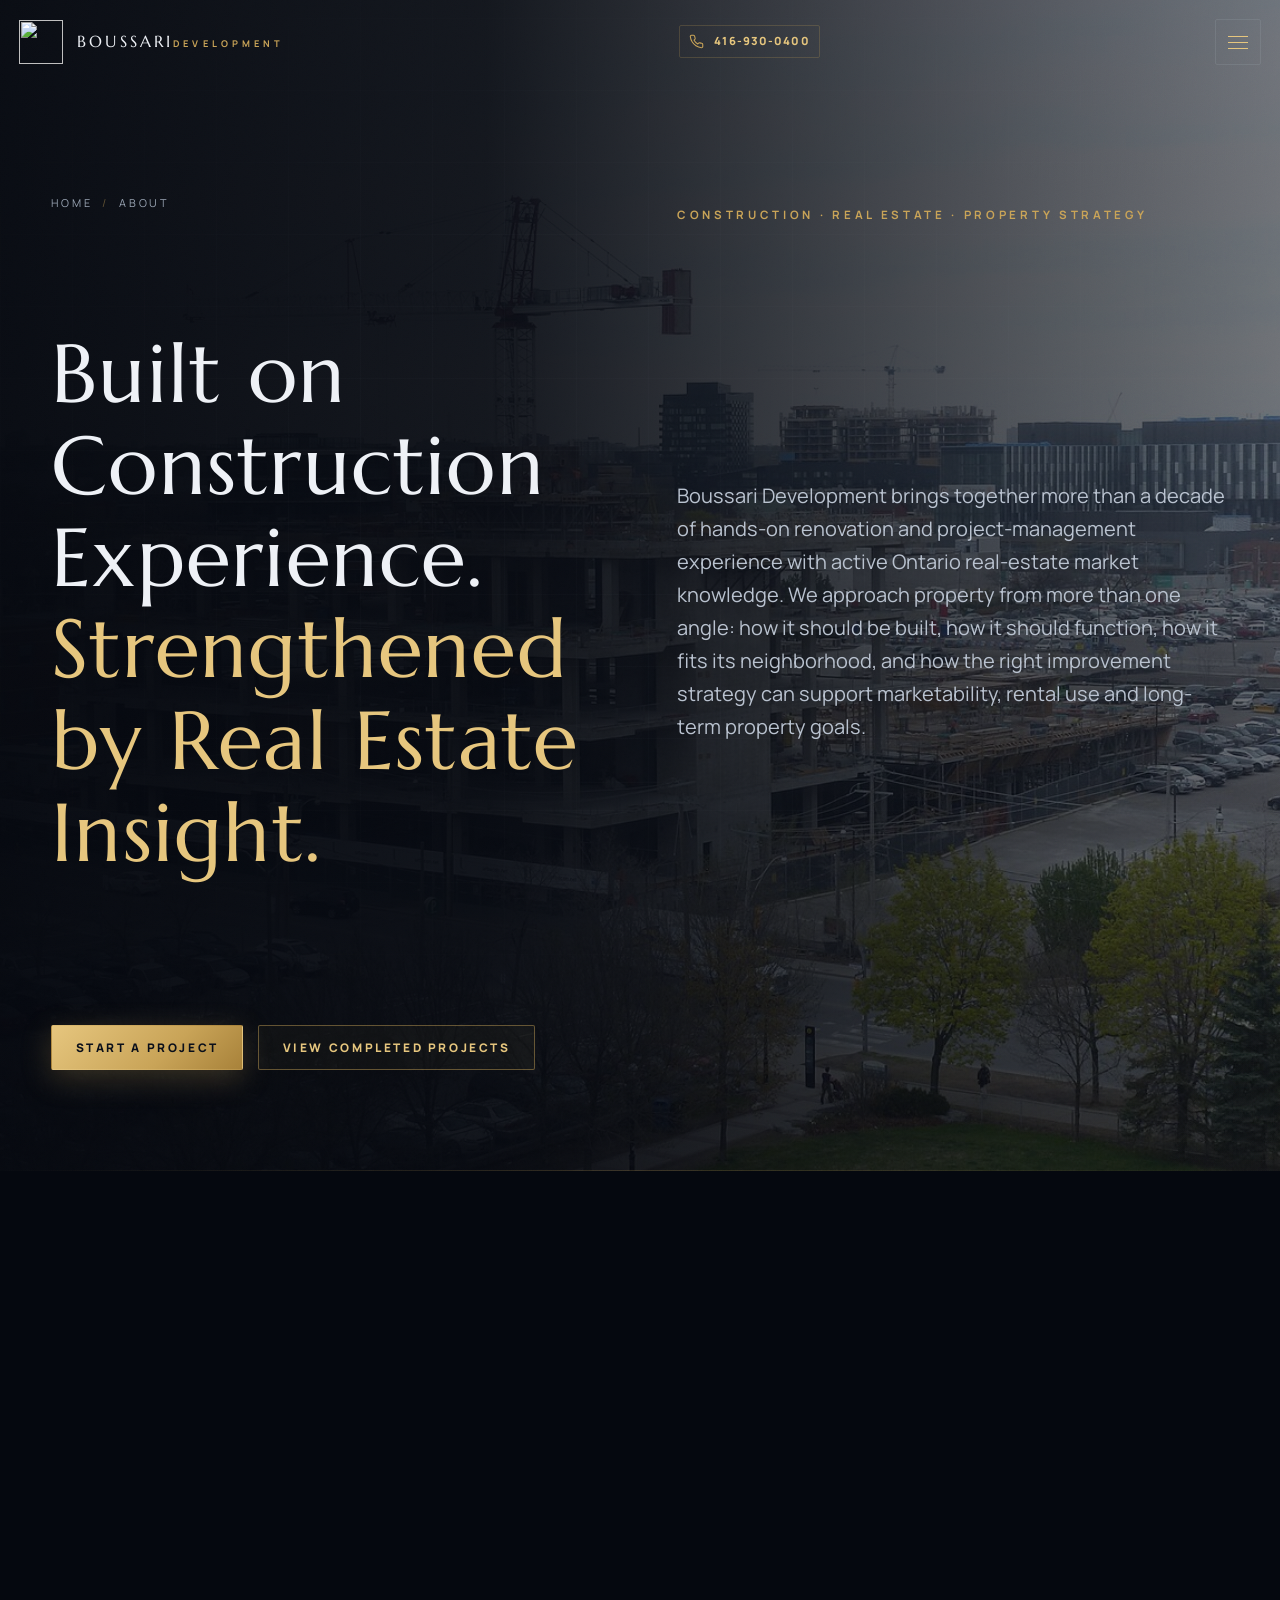
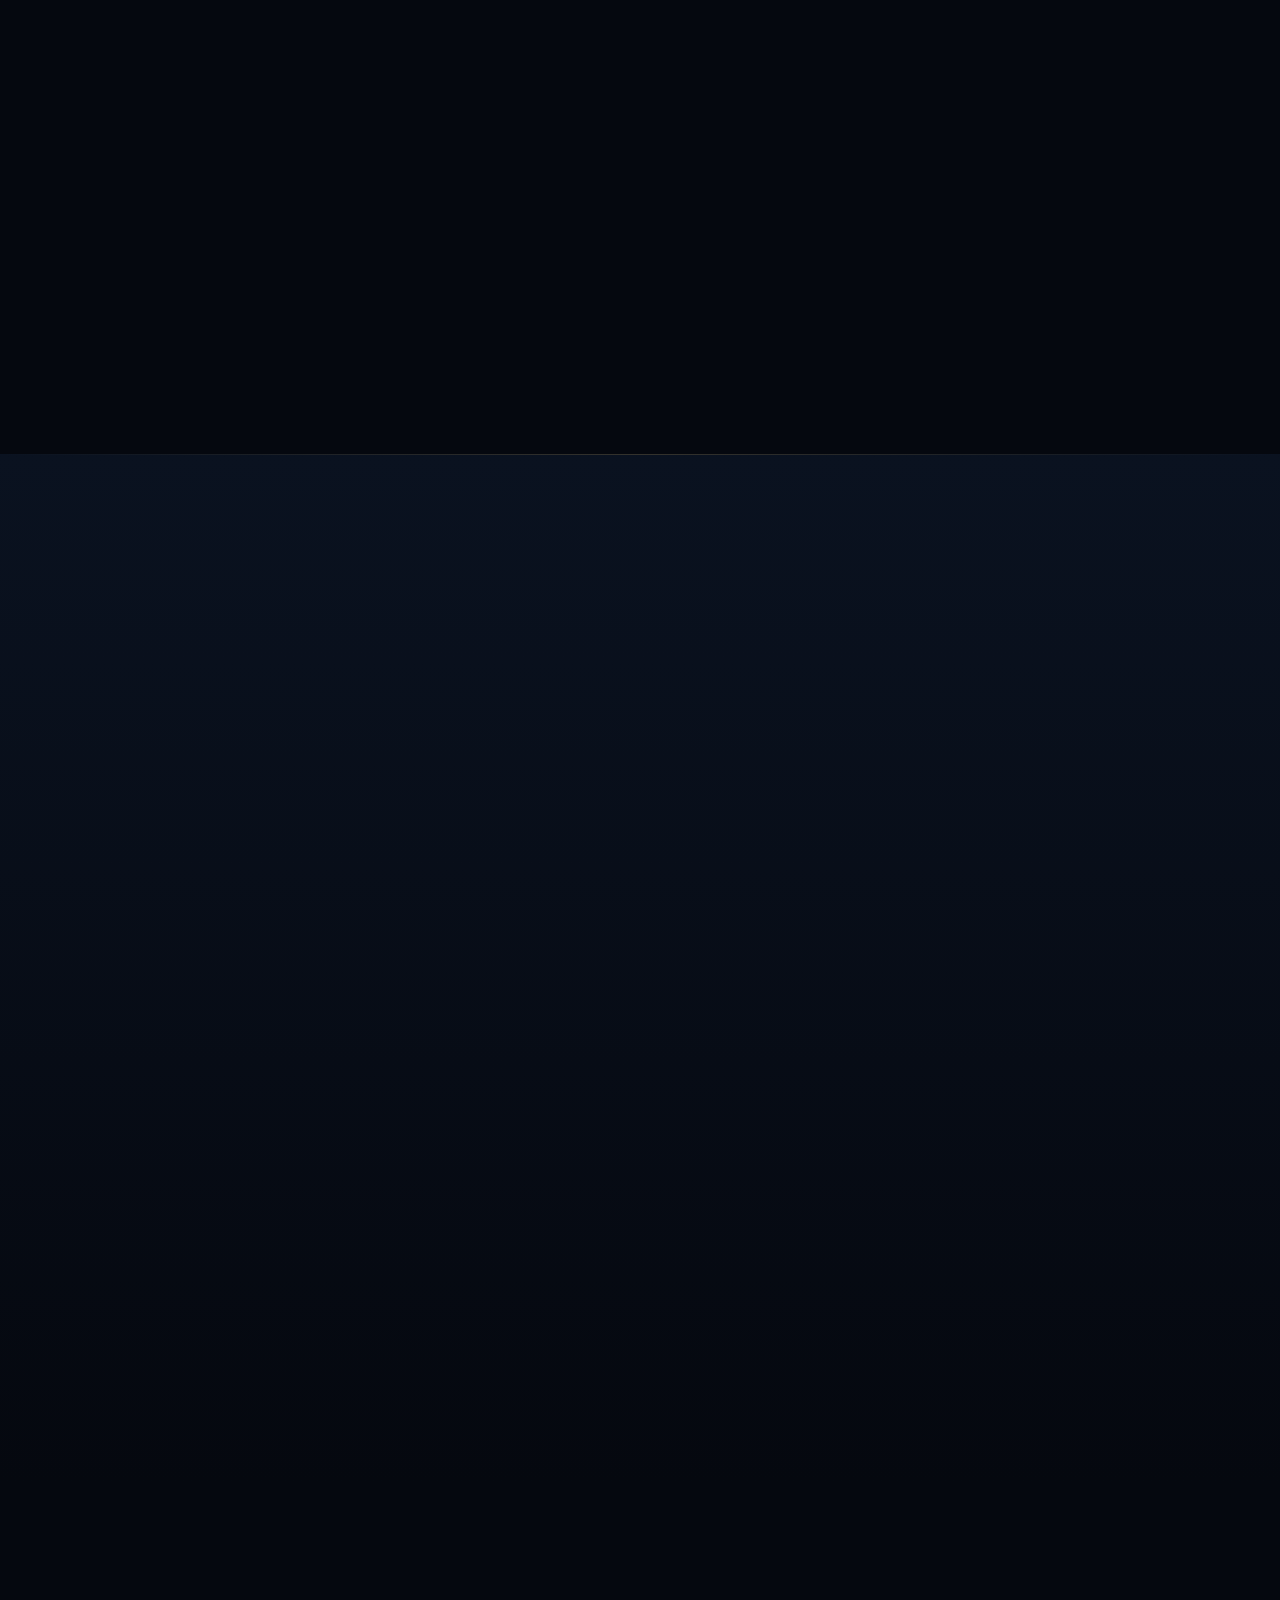
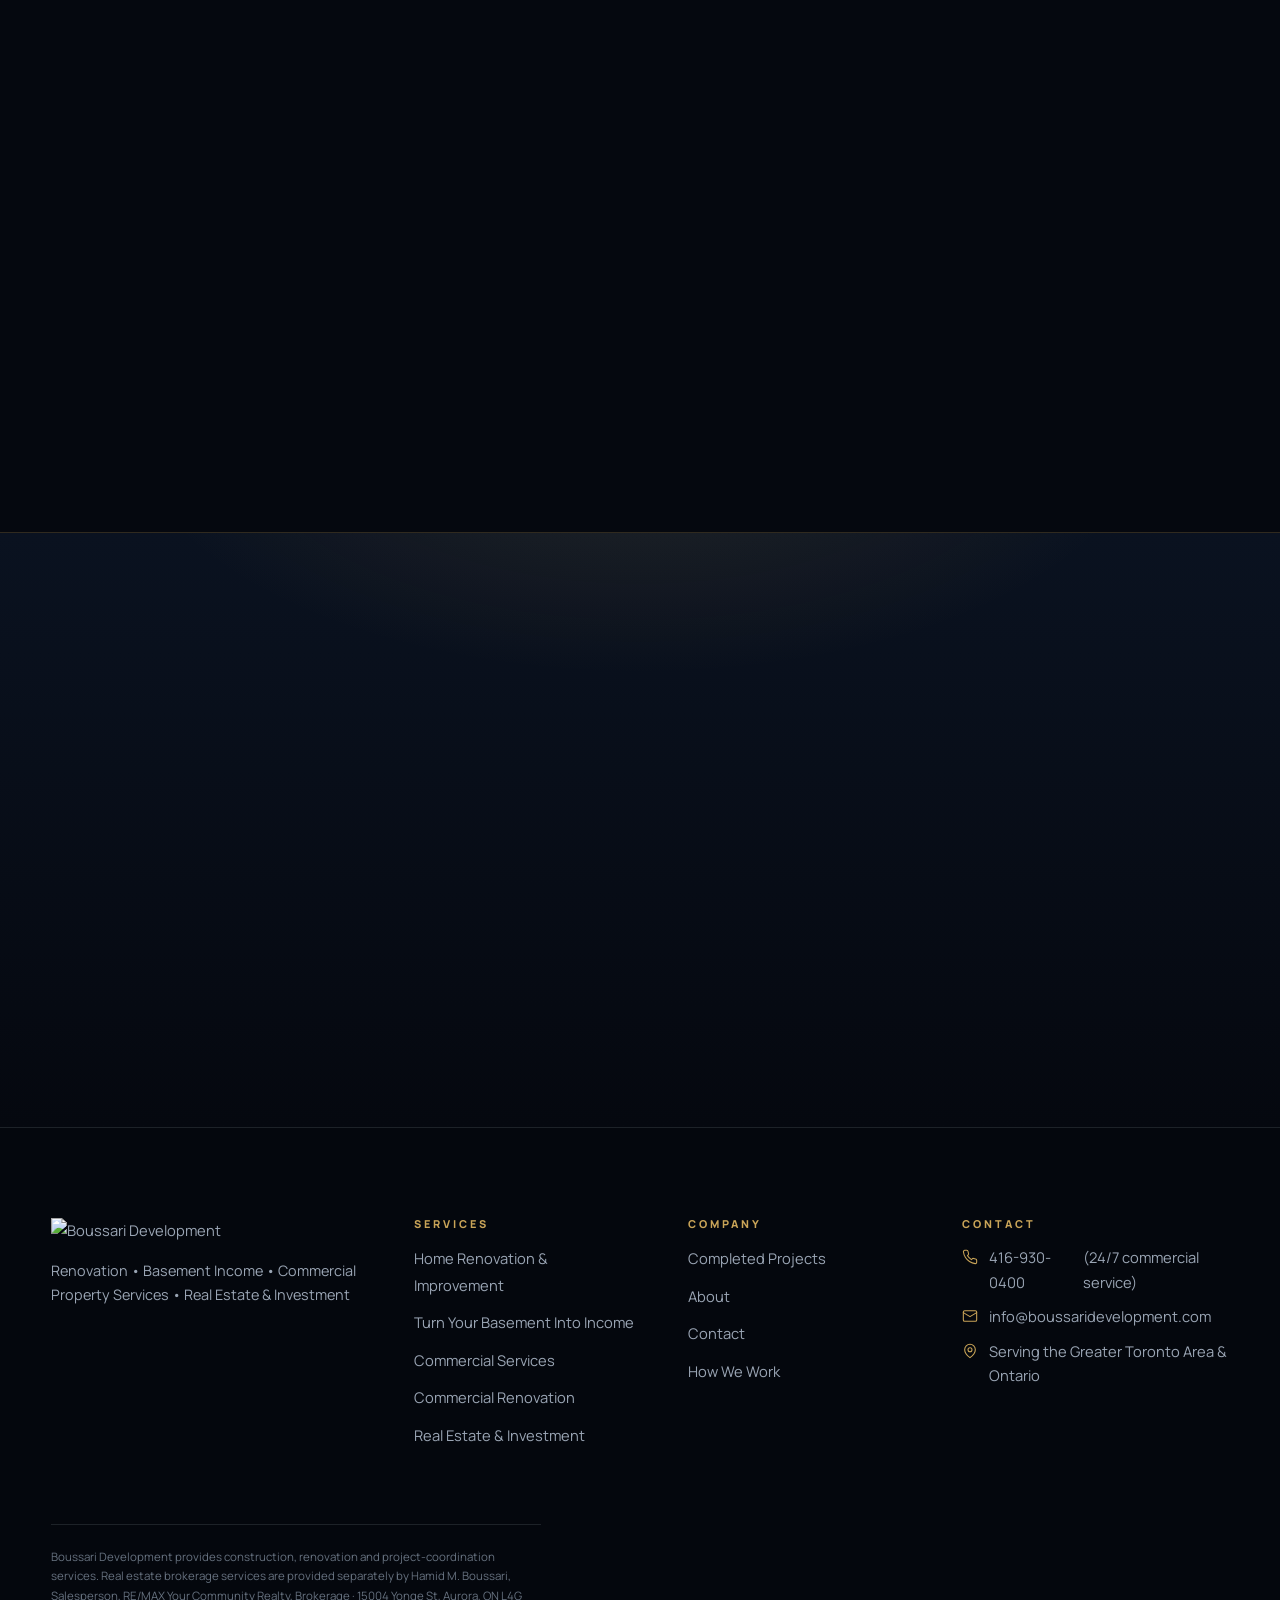
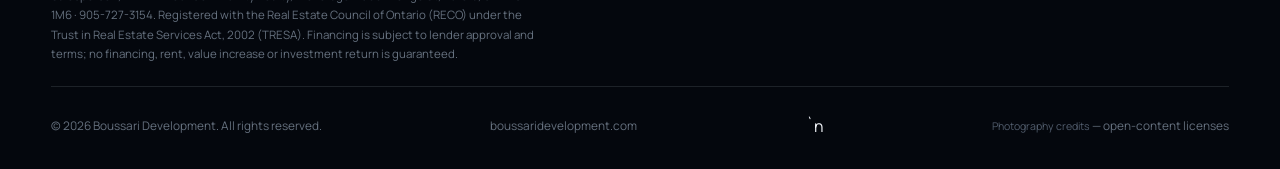
==== about.html @ f3ab4dbb "Site-wide photography: real CC-licensed photos on every page (hero backgrounds, service imagery, pro" ====
<!DOCTYPE html>
<html lang="en">
<head>
<meta charset="UTF-8">
<meta name="viewport" content="width=device-width, initial-scale=1.0">
<title>About Boussari Development | Construction Experience + Real Estate Insight</title>
<meta name="description" content="Boussari Development combines 10+ years of hands-on renovation and project-management experience with active Ontario real-estate market knowledge — renovation, basement income, commercial services and property strategy.">
<meta name="theme-color" content="#05080f">
<link rel="icon" type="image/png" href="assets/img/favicon.png">
<link rel="preconnect" href="https://fonts.googleapis.com">
<link rel="preconnect" href="https://fonts.gstatic.com" crossorigin>
<link href="https://fonts.googleapis.com/css2?family=Marcellus&family=Manrope:wght@400;600;700;800&display=swap" rel="stylesheet">
<link rel="stylesheet" href="assets/css/style.css?v=11">
<noscript><style>.reveal{opacity:1;transform:none}.hero h1 .ln > span{transform:none}.hero-sub,.hero-cta,.hero-note,.scroll-cue{opacity:1}</style></noscript>
</head>
<body>

<a class="skip-link" href="#main">Skip to content</a>

<header class="site-header">
  <div class="head-in">
    <a class="logo" href="index.html" aria-label="Boussari Development — home">
      <img class="logo-mark" src="assets/img/boussari-mark.webp" alt="">
      <span class="logo-text"><span class="l1">Boussari</span><span class="l2">Development</span></span>
    </a>
    <nav class="main-nav" id="primary-nav" aria-label="Primary">
      <ul class="nav-list">
        <li><a href="index.html">Home</a></li>
        <li><a href="renovation.html">Renovation</a></li>
        <li><a href="basement-income.html">Basement Income</a></li>
        <li><a href="commercial.html">Commercial Services</a></li>
        <li><a href="commercial-renovation.html">Commercial Renovation</a></li>
        <li><a href="real-estate.html">Real Estate &amp; Investment</a></li>
        <li><a href="projects.html">Projects</a></li>
        <li><a href="about.html" class="active" aria-current="page">About</a></li>
        <li><a href="contact.html">Contact</a></li>
      </ul>
    </nav>
    <a class="head-tel" href="tel:+14169300400">
      <svg viewBox="0 0 24 24" fill="none" stroke-width="1.7" stroke-linecap="round" stroke-linejoin="round" aria-hidden="true"><path d="M22 16.9v3a2 2 0 0 1-2.2 2 19.8 19.8 0 0 1-8.6-3.1 19.5 19.5 0 0 1-6-6A19.8 19.8 0 0 1 2.1 4.2 2 2 0 0 1 4.1 2h3a2 2 0 0 1 2 1.7c.1 1 .4 2 .7 2.9a2 2 0 0 1-.5 2.1L8.1 9.9a16 16 0 0 0 6 6l1.2-1.2a2 2 0 0 1 2.1-.5c.9.3 1.9.6 2.9.7a2 2 0 0 1 1.7 2z"/></svg>
      <span class="txt">416-930-0400</span>
    </a>
    <button class="nav-toggle" aria-expanded="false" aria-controls="primary-nav" aria-label="Open menu"><span></span><span></span><span></span></button>
  </div>
</header>

<main id="main">

<!-- ================= PAGE HERO ================= -->
<section class="page-hero">
  <div class="hero-photo" aria-hidden="true"><img src="assets/img/photos/construction-skyline-2.jpg" alt="" loading="eager"></div>
  <div class="hero-grid" aria-hidden="true"></div>
  <div class="hero-sweep" aria-hidden="true"></div>
  <div class="hero-noise" aria-hidden="true"></div>
  <div class="wrap hero-in">
    <nav class="crumbs" aria-label="Breadcrumb"><a href="index.html">Home</a><span class="sep">/</span><span>About</span></nav>
    <p class="eyebrow no-line">Construction · Real Estate · Property Strategy</p>
    <h1>Built on Construction Experience. <span class="gold">Strengthened by Real Estate Insight.</span></h1>
    <p class="lead">Boussari Development brings together more than a decade of hands-on renovation and project-management experience with active Ontario real-estate market knowledge. We approach property from more than one angle: how it should be built, how it should function, how it fits its neighborhood, and how the right improvement strategy can support marketability, rental use and long-term property goals.</p>
    <div class="btn-row hero-cta" style="opacity:1; animation:none">
      <a class="btn btn-gold" href="contact.html">Start a Project</a>
      <a class="btn btn-ghost" href="projects.html">View Completed Projects</a>
    </div>
  </div>
</section>

<!-- ================= BRAND STORY ================= -->
<section class="sec" id="story">
  <div class="wrap-narrow">
    <div class="sec-head center reveal">
      <span class="eyebrow">Our Story</span>
      <h2>Where the company started</h2>
    </div>
    <div class="reveal" data-d="2">
      <p class="lead" style="text-align:center; max-width:70ch; margin-inline:auto">Boussari Development was built around a simple idea: property decisions are stronger when construction, real estate and project strategy are connected.</p>
      <p style="margin-top:1.6em; text-align:center; max-width:70ch; margin-inline:auto">Our background combines hands-on renovation experience, project coordination and active real-estate market knowledge. That allows us to help a homeowner decide what to improve, help an investor understand what a property may need, and manage the practical work required to move the property toward the client's objective. From a focused home improvement to a legal income suite, commercial project or value-add renovation, our role is to organize the right path and coordinate the project through completion.</p>
    </div>
    <div class="stats reveal" data-d="3" style="margin-top:clamp(44px,6vw,72px)">
      <div class="stat"><span class="n"><span data-count="10">10</span><sup>+</sup></span><span class="l">Years Hands-On Experience</span></div>
      <div class="stat"><span class="n"><span data-count="24">24</span><sup>/7</sup></span><span class="l">Commercial Service</span></div>
      <div class="stat"><span class="n"><span data-count="4">4</span></span><span class="l">Integrated Service Paths</span></div>
      <div class="stat"><span class="n">A–Z</span><span class="l">Project Coordination</span></div>
    </div>
  </div>
</section>

<!-- ================= LEADERSHIP & CAPABILITY ================= -->
<section class="sec sec-alt" id="capability">
  <div class="wrap grid split">
    <div class="split-media reveal corner-frame" data-parallax="0.04">
      <div class="art-panel tall" role="img" aria-label="Realtor meeting with clients at a property">
        <img class="art-photo" src="assets/img/photos/agent-home-tour.jpg" alt="Realtor meeting with clients outside a residential property" loading="lazy">
        <span class="ph-tag">Leadership &amp; capability</span>
      </div>
    </div>
    <div class="split-text reveal" data-d="2">
      <span class="sec-num">Leadership &amp; Capability</span>
      <h2 style="margin:.5em 0 .9em">What we bring <span class="gold">to a project</span></h2>
      <ul class="list-check">
        <li>10+ years of hands-on construction and renovation experience</li>
        <li>Hands-on knowledge of flooring, trim, doors, windows, demolition, framing, drywall, caulking and finishing</li>
        <li>Residential renovation and multi-trade project coordination experience</li>
        <li>Active Ontario real-estate sales and market experience</li>
        <li>Experience preparing and repositioning properties for sale, lease, renovation and rental-income use</li>
        <li>Ability to connect neighborhood context, project scope, budgeting, marketability and execution</li>
        <li>Ability to coordinate designers, engineers, licensed trades, lending partners and other specialists when the project requires them</li>
      </ul>
    </div>
  </div>
</section>

<!-- ================= WHY ================= -->
<section class="sec" id="why">
  <div class="wrap">
    <div class="sec-head reveal">
      <span class="sec-num">Why Boussari Development</span>
      <h2>Practical Property Knowledge — <span class="gold">Not Just Construction</span></h2>
    </div>
    <ul class="list-check list-2col reveal" data-d="2">
      <li>Small jobs and larger projects are both welcome</li>
      <li>One point of coordination for multi-step projects</li>
      <li>Hands-on construction knowledge + active real-estate market perspective</li>
      <li>A-to-Z planning and project coordination</li>
      <li>Practical budgeting and scope development</li>
      <li>Access to qualified specialists and licensed-trade coordination when required</li>
      <li>Value-focused recommendations based on function, neighborhood fit, marketability, rental potential and long-term property use</li>
    </ul>
  </div>
</section>

<!-- ================= CTA ================= -->
<section class="cta-band sec">
  <div class="wrap">
    <div class="sec-head center reveal" style="margin-bottom:0">
      <span class="eyebrow">About Boussari Development</span>
      <h2>We organize the right path <span class="gold">and coordinate the job through completion</span></h2>
      <p>From a focused home improvement to a legal income suite, commercial project or value-add renovation.</p>
      <div class="btn-row">
        <a class="btn btn-gold" href="contact.html">Start a Project</a>
        <a class="btn btn-ghost" href="tel:+14169300400">Call 416-930-0400</a>
      </div>
    </div>
  </div>
</section>

</main>

<footer class="site-footer">
  <div class="wrap">
    <div class="foot-grid">
      <div class="foot-about">
        <a class="logo" href="index.html" aria-label="Boussari Development — home">
          <img class="logo-full" src="assets/img/boussari-logo.webp" alt="Boussari Development">
        </a>
        <p>Renovation • Basement Income • Commercial Property Services • Real Estate &amp; Investment</p>
      </div>
      <div>
        <h4>Services</h4>
        <ul>
          <li><a href="renovation.html">Home Renovation &amp; Improvement</a></li>
          <li><a href="basement-income.html">Turn Your Basement Into Income</a></li>
          <li><a href="commercial.html">Commercial Services</a></li>
          <li><a href="commercial-renovation.html">Commercial Renovation</a></li>
          <li><a href="real-estate.html">Real Estate &amp; Investment</a></li>
        </ul>
      </div>
      <div>
        <h4>Company</h4>
        <ul>
          <li><a href="projects.html">Completed Projects</a></li>
          <li><a href="about.html">About</a></li>
          <li><a href="contact.html">Contact</a></li>
          <li><a href="index.html#how">How We Work</a></li>
        </ul>
      </div>
      <div>
        <h4>Contact</h4>
        <ul class="foot-contact">
          <li><svg viewBox="0 0 24 24" fill="none" stroke-width="1.6" stroke-linecap="round" stroke-linejoin="round" aria-hidden="true"><path d="M22 16.9v3a2 2 0 0 1-2.2 2 19.8 19.8 0 0 1-8.6-3.1 19.5 19.5 0 0 1-6-6A19.8 19.8 0 0 1 2.1 4.2 2 2 0 0 1 4.1 2h3a2 2 0 0 1 2 1.7c.1 1 .4 2 .7 2.9a2 2 0 0 1-.5 2.1L8.1 9.9a16 16 0 0 0 6 6l1.2-1.2a2 2 0 0 1 2.1-.5c.9.3 1.9.6 2.9.7a2 2 0 0 1 1.7 2z"/></svg><a href="tel:+14169300400">416-930-0400</a> (24/7 commercial service)</li>
          <li><svg viewBox="0 0 24 24" fill="none" stroke-width="1.6" stroke-linecap="round" stroke-linejoin="round" aria-hidden="true"><rect x="2" y="4" width="20" height="16" rx="2"/><path d="M22 7l-10 6L2 7"/></svg><a href="mailto:info@boussaridevelopment.com">info@boussaridevelopment.com</a></li>
          <li><svg viewBox="0 0 24 24" fill="none" stroke-width="1.6" stroke-linecap="round" stroke-linejoin="round" aria-hidden="true"><path d="M20 10c0 6-8 12-8 12s-8-6-8-12a8 8 0 0 1 16 0z"/><circle cx="12" cy="10" r="3"/></svg><span>Serving the Greater Toronto Area &amp; Ontario</span></li>
        </ul>
      </div>
    </div>
    <p class="foot-broker">Boussari Development provides construction, renovation and project-coordination services. Real estate brokerage services are provided separately by Hamid M. Boussari, Salesperson, RE/MAX Your Community Realty, Brokerage · 15004 Yonge St, Aurora, ON L4G 1M6 · 905-727-3154. Registered with the Real Estate Council of Ontario (RECO) under the Trust in Real Estate Services Act, 2002 (TRESA). Financing is subject to lender approval and terms; no financing, rent, value increase or investment return is guaranteed.</p>
    <div class="foot-bottom">
      <p>© <span data-year>2026</span> Boussari Development. All rights reserved.</p>
      <p>boussaridevelopment.com</p>`n      <p><a href="credits.html" class="foot-photos">Photography credits</a> — open-content licenses</p>
    </div>
  </div>
</footer>

<a class="callbar" href="tel:+14169300400">Call 416-930-0400 · 24/7 Service</a>

<script src="assets/js/main.js?v=11"></script>
</body>
</html>
---- assets/css/style.css ----
@charset "UTF-8";
/* ============================================================
   BOUSSARI DEVELOPMENT — cinematic design system
   navy / gold / silver · premium · mobile-first
   ============================================================ */

:root{
  --bg:        #05080f;
  --bg-2:      #0a1220;
  --bg-3:      #0e1830;
  --card:      #0b1322;
  --ink:       #eef1f6;
  --muted:     #9aa5b4;
  --silver:    #b9c2cf;
  --gold:      #c9a458;
  --gold-hi:   #e6c67e;
  --gold-dim:  rgba(201,164,88,.45);
  --line:      rgba(201,164,88,.22);
  --line-2:    rgba(185,194,207,.14);
  --serif:     'Marcellus','Cormorant Garamond',Georgia,'Times New Roman',serif;
  --sans:      'Manrope','Inter',system-ui,-apple-system,'Segoe UI',Roboto,sans-serif;
  --head-h:    84px;
  --ease:      cubic-bezier(.22,.61,.36,1);
  --shadow-lg: 0 24px 70px rgba(0,0,0,.55);
}

*,*::before,*::after{ box-sizing:border-box; margin:0; padding:0; }

html{
  scroll-behavior:smooth;
  scroll-padding-top:calc(var(--head-h) + 12px);
  -webkit-text-size-adjust:100%;
}

body{
  font-family:var(--sans);
  background:var(--bg);
  color:var(--ink);
  line-height:1.65;
  font-size:16px;
  overflow-x:hidden;
  -webkit-font-smoothing:antialiased;
}

img,svg{ display:block; max-width:100%; }
a{ color:inherit; text-decoration:none; }
ul,ol{ list-style:none; }
button{ font:inherit; color:inherit; background:none; border:0; cursor:pointer; }

::selection{ background:rgba(201,164,88,.35); color:#fff; }

/* ---------- focus visibility ---------- */
:focus-visible{
  outline:2px solid var(--gold-hi);
  outline-offset:3px;
  border-radius:2px;
}

/* ---------- skip link ---------- */
.skip-link{
  position:fixed; top:-60px; left:16px; z-index:300;
  background:var(--gold); color:#0a0f1a; font-weight:700;
  padding:.7em 1.2em; border-radius:4px; transition:top .25s var(--ease);
}
.skip-link:focus{ top:12px; }

/* ---------- layout helpers ---------- */
.wrap{ width:min(1200px, 92vw); margin-inline:auto; }
.wrap-narrow{ width:min(880px, 92vw); margin-inline:auto; }
section{ position:relative; }
.sec{ padding:clamp(72px, 9vw, 130px) 0; }
.sec-alt{ background:linear-gradient(180deg, var(--bg-2), var(--bg)); }
.sec-alt::before{
  content:""; position:absolute; inset:0 0 auto; height:1px;
  background:linear-gradient(90deg, transparent, var(--line), transparent);
}
.grid{ display:grid; gap:clamp(24px,3vw,44px); }

/* ---------- type ---------- */
h1,h2,h3,h4{ font-family:var(--serif); font-weight:400; line-height:1.12; letter-spacing:.015em; }
h1{ font-size:clamp(2.5rem, 6.4vw, 5.2rem); }
h2{ font-size:clamp(1.9rem, 4vw, 3.1rem); }
h3{ font-size:clamp(1.25rem, 2vw, 1.6rem); }
p{ color:var(--muted); }
.lead{ font-size:clamp(1.05rem, 1.6vw, 1.25rem); color:var(--silver); }
.gold{ color:var(--gold-hi); }
.serif-it{ font-family:var(--serif); }

.eyebrow{
  display:inline-flex; align-items:center; gap:.9em;
  font-size:.72rem; font-weight:700; letter-spacing:.32em; text-transform:uppercase;
  color:var(--gold);
}
.eyebrow::before{
  content:""; width:clamp(28px,4vw,56px); height:1px;
  background:linear-gradient(90deg, transparent, var(--gold));
}
.eyebrow.no-line::before{ display:none; }

.sec-head{ max-width:760px; margin-bottom:clamp(36px,5vw,64px); }
.sec-head h2{ margin:.5em 0 .6em; }
.sec-head.center{ margin-inline:auto; text-align:center; }
.sec-head.center .eyebrow::before{ display:none; }
.sec-head.center .eyebrow::after{
  content:""; width:clamp(28px,4vw,56px); height:1px;
  background:linear-gradient(90deg, var(--gold), transparent);
}

.sec-num{
  font-family:var(--serif); font-size:.9rem; letter-spacing:.3em;
  color:var(--gold-dim); text-transform:uppercase;
}

/* ---------- buttons ---------- */
.btn{
  display:inline-flex; align-items:center; justify-content:center; gap:.7em;
  padding:1em 2em; border:1px solid transparent; border-radius:2px;
  font-size:.74rem; font-weight:800; letter-spacing:.22em; text-transform:uppercase;
  transition:transform .3s var(--ease), box-shadow .3s var(--ease), background .3s, border-color .3s, color .3s;
  will-change:transform; cursor:pointer; text-align:center;
}
.btn:hover{ transform:translateY(-2px); }
.btn:active{ transform:translateY(0); }

.btn-gold{
  background:linear-gradient(135deg, var(--gold-hi), var(--gold) 60%, #a8823a);
  color:#0a0f1a;
  box-shadow:0 8px 30px rgba(201,164,88,.25);
}
.btn-gold:hover{ box-shadow:0 14px 44px rgba(201,164,88,.4); }

.btn-ghost{
  border-color:var(--gold-dim); color:var(--gold-hi); background:rgba(201,164,88,.04);
}
.btn-ghost:hover{ background:rgba(201,164,88,.12); border-color:var(--gold); }

.btn-silver{
  border-color:var(--line-2); color:var(--silver);
}
.btn-silver:hover{ border-color:var(--silver); color:var(--ink); }

.btn-row{ display:flex; flex-wrap:wrap; gap:14px; }
.btn .tel{ letter-spacing:.14em; }

/* ---------- chips ---------- */
.chips{ display:flex; flex-wrap:wrap; gap:10px; }
.chip{
  display:inline-flex; align-items:center; gap:.6em;
  padding:.6em 1.1em; border:1px solid var(--line); border-radius:100px;
  font-size:.68rem; font-weight:700; letter-spacing:.14em; text-transform:uppercase;
  color:var(--gold-hi); background:rgba(201,164,88,.06);
  transition:background .3s, border-color .3s, transform .3s var(--ease);
}
.chip:hover{ background:rgba(201,164,88,.12); border-color:var(--gold); transform:translateY(-2px); }
.chip::before{
  content:""; width:5px; height:5px; border-radius:50%; background:var(--gold);
  box-shadow:0 0 8px var(--gold-dim);
}

/* ---------- header ---------- */
.site-header{
  position:fixed; inset:0 0 auto; z-index:100; height:var(--head-h);
  display:flex; align-items:center;
  transition:background .4s, border-color .4s, height .3s;
  border-bottom:1px solid transparent;
}
.site-header.is-stuck{
  background:rgba(5,8,15,.96);
  border-bottom-color:var(--line-2);
  height:70px;
}
.head-in{
  width:min(1560px, 97vw); margin-inline:auto;
  display:flex; align-items:center; gap:16px;
}

/* logo */
.logo{ display:flex; align-items:center; gap:14px; flex-shrink:0; }
.logo-mark{ width:44px; height:44px; }
img.logo-mark{ object-fit:contain; }
.logo-full{ width:min(230px, 64vw); height:auto; }
.logo-text{ line-height:1.15; }
.logo-text .l1{
  font-family:var(--serif); font-size:.98rem; letter-spacing:.2em; color:var(--ink);
  text-transform:uppercase;
}
.logo-text .l2{
  font-size:.58rem; letter-spacing:.44em; color:var(--gold); text-transform:uppercase; font-weight:700;
}

/* nav */
.main-nav{ margin-left:auto; }
.nav-list{ display:flex; align-items:center; gap:12px; }
.nav-list a{
  font-size:.64rem; font-weight:700; letter-spacing:.12em; text-transform:uppercase;
  color:var(--silver); padding:.5em 0; position:relative; transition:color .3s;
  white-space:nowrap;
}
.nav-list a::after{
  content:""; position:absolute; left:0; bottom:0; height:1px; width:0;
  background:var(--gold); transition:width .35s var(--ease);
}
.nav-list a:hover, .nav-list a.active{ color:var(--gold-hi); }
.nav-list a:hover::after, .nav-list a.active::after{ width:100%; }

.head-tel{
  display:flex; align-items:center; gap:10px; flex-shrink:0;
  border:1px solid var(--line); padding:.6em .9em; border-radius:2px;
  font-size:.72rem; font-weight:800; letter-spacing:.1em; color:var(--gold-hi);
  transition:background .3s, border-color .3s;
}
.head-tel:hover{ background:rgba(201,164,88,.1); border-color:var(--gold); }
.head-tel svg{ width:15px; height:15px; stroke:var(--gold); }

.nav-toggle{
  display:none; margin-left:auto; width:46px; height:46px;
  border:1px solid var(--line-2); border-radius:2px;
  position:relative; z-index:120; flex-shrink:0;
}
.nav-toggle span{
  position:absolute; left:12px; right:12px; height:1.5px; background:var(--gold-hi);
  transition:transform .35s var(--ease), opacity .25s;
}
.nav-toggle span:nth-child(1){ top:16px; }
.nav-toggle span:nth-child(2){ top:22px; }
.nav-toggle span:nth-child(3){ top:28px; }
.nav-toggle.is-open span:nth-child(1){ transform:translateY(6px) rotate(45deg); }
.nav-toggle.is-open span:nth-child(2){ opacity:0; }
.nav-toggle.is-open span:nth-child(3){ transform:translateY(-6px) rotate(-45deg); }

/* ---------- hero ---------- */
.hero{
  position:relative; min-height:100svh;
  display:flex; align-items:center; overflow:hidden;
  padding:calc(var(--head-h) + 40px) 0 90px;
  isolation:isolate;
}
.hero-bg{ position:absolute; inset:0; z-index:-1; background:
  radial-gradient(1100px 620px at 78% -8%, rgba(30,48,86,.55), transparent 62%),
  radial-gradient(900px 700px at 8% 108%, rgba(20,32,58,.5), transparent 60%),
  linear-gradient(180deg, var(--bg-2), var(--bg) 78%);
}
.hero-grid{
  position:absolute; inset:0; z-index:-1; opacity:.5;
  background:
    repeating-linear-gradient(90deg, rgba(185,194,207,.05) 0 1px, transparent 1px 72px),
    repeating-linear-gradient(0deg, rgba(185,194,207,.05) 0 1px, transparent 1px 72px);
  -webkit-mask-image:radial-gradient(ellipse 90% 75% at 50% 40%, #000 30%, transparent 75%);
  mask-image:radial-gradient(ellipse 90% 75% at 50% 40%, #000 30%, transparent 75%);
}
.hero-glow{
  position:absolute; z-index:-1; border-radius:50%; filter:blur(90px); opacity:.5;
  animation:drift 22s ease-in-out infinite alternate;
}
.hero-glow.g1{ width:52vw; height:52vw; min-width:340px; min-height:340px; top:-14%; right:-10%;
  background:radial-gradient(circle, rgba(201,164,88,.16), transparent 65%); }
.hero-glow.g2{ width:44vw; height:44vw; min-width:300px; min-height:300px; bottom:-18%; left:-12%;
  background:radial-gradient(circle, rgba(70,100,160,.2), transparent 65%);
  animation-delay:-11s; }
@keyframes drift{
  from{ transform:translate3d(0,0,0) scale(1); }
  to{ transform:translate3d(-5%, 6%, 0) scale(1.12); }
}
.hero-sweep{
  position:absolute; inset:0; z-index:-1; pointer-events:none;
  background:linear-gradient(105deg, transparent 42%, rgba(230,198,126,.07) 50%, transparent 58%);
  background-size:250% 100%;
  animation:sweep 9s var(--ease) infinite;
}
@keyframes sweep{
  0%{ background-position:120% 0; }
  55%,100%{ background-position:-40% 0; }
}
.hero-noise{
  position:absolute; inset:0; z-index:-1; opacity:.05; pointer-events:none; mix-blend-mode:overlay;
  background-image:url("data:image/svg+xml,%3Csvg xmlns='http://www.w3.org/2000/svg' width='160' height='160'%3E%3Cfilter id='n'%3E%3CfeTurbulence type='fractalNoise' baseFrequency='.9' numOctaves='2'/%3E%3C/filter%3E%3Crect width='160' height='160' filter='url(%23n)' opacity='.6'/%3E%3C/svg%3E");
}
.hero-vignette{
  position:absolute; inset:0; z-index:-1; pointer-events:none;
  background:radial-gradient(ellipse 120% 90% at 50% 42%, transparent 55%, rgba(2,4,9,.6) 100%);
}

.hero-in{ width:min(1200px, 92vw); margin-inline:auto; position:relative; display:grid; grid-template-columns:1.02fr .98fr; gap:clamp(24px,4vw,60px); align-items:center; }
.hero-copy{ position:relative; }
.hero .eyebrow{ margin-bottom:1.4em; }
.hero h1{ max-width:16ch; }
.hero h1 .ln{ display:block; overflow:hidden; padding-bottom:.08em; margin-bottom:-.08em; }
.hero h1 .ln > span{
  display:block; transform:translateY(110%);
  animation:rise 1.1s var(--ease) forwards;
}
.hero h1 .ln:nth-child(2) > span{ animation-delay:.16s; }
@keyframes rise{ to{ transform:translateY(0); } }

.hero-sub{
  max-width:640px; margin-top:1.6em; color:var(--silver);
  font-size:clamp(1rem, 1.5vw, 1.15rem);
  opacity:0; animation:fadeUp 1s var(--ease) .55s forwards;
}
.hero-cta{ margin-top:2.4em; opacity:0; animation:fadeUp 1s var(--ease) .75s forwards; }
.hero-note{
  margin-top:1.6em; max-width:620px; font-size:.92rem; color:var(--muted);
  border-left:1px solid var(--line); padding-left:1.2em;
  opacity:0; animation:fadeUp 1s var(--ease) .95s forwards;
}
@keyframes fadeUp{
  from{ opacity:0; transform:translateY(22px); }
  to{ opacity:1; transform:translateY(0); }
}

.hero-tag{
  position:absolute; right:0; bottom:8%;
  writing-mode:vertical-rl; font-size:.66rem; letter-spacing:.42em; text-transform:uppercase;
  color:var(--gold-dim); display:flex; align-items:center; gap:1.4em;
}
.hero-tag::after{ content:""; width:1px; height:90px; background:linear-gradient(180deg, var(--gold-dim), transparent); }

.scroll-cue{
  position:absolute; left:50%; bottom:26px; transform:translateX(-50%);
  display:flex; flex-direction:column; align-items:center; gap:10px;
  font-size:.6rem; letter-spacing:.34em; text-transform:uppercase; color:var(--muted);
  opacity:0; animation:fadeUp 1s var(--ease) 1.3s forwards;
}
.scroll-cue .bar{
  width:1px; height:46px; background:linear-gradient(180deg, var(--gold), transparent);
  position:relative; overflow:hidden;
}
.scroll-cue .bar::after{
  content:""; position:absolute; inset:0; background:var(--gold-hi);
  animation:cue 2.2s var(--ease) infinite;
}
@keyframes cue{
  0%{ transform:translateY(-100%); } 55%,100%{ transform:translateY(100%); }
}

/* ---------- page hero (subpages) ---------- */
.page-hero{
  position:relative; overflow:hidden; isolation:isolate;
  padding:calc(var(--head-h) + clamp(60px, 9vw, 110px)) 0 clamp(60px, 8vw, 100px);
  background:
    radial-gradient(900px 500px at 85% -10%, rgba(30,48,86,.5), transparent 60%),
    linear-gradient(180deg, var(--bg-2), var(--bg));
}
.page-hero::after{
  content:""; position:absolute; left:0; right:0; bottom:0; height:1px;
  background:linear-gradient(90deg, transparent, var(--line), transparent);
}
.page-hero .hero-grid{ opacity:.35; }
.page-hero h1{ max-width:20ch; margin:.5em 0 .7em; }
.page-hero .lead{ max-width:680px; }
.crumbs{
  font-size:.68rem; letter-spacing:.26em; text-transform:uppercase; color:var(--muted);
  margin-bottom:2.2em; display:flex; gap:.9em; align-items:center; flex-wrap:wrap;
}
.crumbs a:hover{ color:var(--gold-hi); }
.crumbs .sep{ color:var(--gold-dim); }

/* ---------- four service cards ---------- */
.cards-4{ grid-template-columns:repeat(4, 1fr); }
.svc-card{
  position:relative; display:flex; flex-direction:column; gap:1em;
  padding:clamp(26px, 2.6vw, 38px);
  background:linear-gradient(180deg, rgba(255,255,255,.025), rgba(255,255,255,0) 40%), var(--card);
  border:1px solid var(--line-2); border-radius:3px;
  transition:transform .45s var(--ease), border-color .45s, box-shadow .45s;
  overflow:hidden;
}
.svc-card::before{
  content:""; position:absolute; inset:0; pointer-events:none; opacity:0;
  background:radial-gradient(420px 200px at 50% -10%, rgba(201,164,88,.14), transparent 70%);
  transition:opacity .45s;
}
.svc-card:hover{
  transform:translateY(-8px); border-color:var(--gold-dim);
  box-shadow:var(--shadow-lg);
}
.svc-card:hover::before{ opacity:1; }
.svc-card .num{
  font-family:var(--serif); font-size:2.6rem; line-height:1;
  color:transparent; -webkit-text-stroke:1px rgba(201,164,88,.4);
  transition:color .45s;
}
.svc-card:hover .num{ color:rgba(201,164,88,.14); }
.svc-card .ico{ width:34px; height:34px; stroke:var(--gold); }
.svc-card h3{ font-size:1.22rem; }
.svc-card p{ font-size:.92rem; flex:1; }
.svc-card .go{
  display:inline-flex; align-items:center; gap:.6em;
  font-size:.68rem; font-weight:800; letter-spacing:.24em; text-transform:uppercase;
  color:var(--gold-hi);
}
.svc-card .go svg{ width:16px; height:16px; stroke:var(--gold-hi); transition:transform .35s var(--ease); }
.svc-card:hover .go svg{ transform:translateX(6px); }

/* ---------- split sections ---------- */
.split{ grid-template-columns:1.05fr .95fr; align-items:center; }
.split.rev .split-media{ order:2; }
.split-media{ position:relative; }

/* framed art panel (photo placeholder) */
.art-panel{
  position:relative; border:1px solid var(--line-2); border-radius:3px;
  background:
    radial-gradient(500px 300px at 70% 20%, rgba(38,58,100,.35), transparent 65%),
    linear-gradient(160deg, var(--bg-3), var(--bg-2) 60%, #070c16);
  aspect-ratio:4/3; overflow:hidden;
  display:flex; align-items:center; justify-content:center;
}
.art-panel::before{
  content:""; position:absolute; inset:14px; border:1px solid rgba(201,164,88,.18); pointer-events:none;
}
.art-panel svg.blueprint{ width:62%; height:auto; stroke:rgba(201,164,88,.55); fill:none; stroke-width:1.1; }
.art-panel .ph-tag{
  position:absolute; left:0; right:0; bottom:26px; text-align:center;
  font-size:.62rem; letter-spacing:.3em; text-transform:uppercase; color:rgba(185,194,207,.5);
}
.art-panel.tall{ aspect-ratio:3/4; }
.art-panel.wide{ aspect-ratio:16/9; }

.corner-frame{ position:relative; }
.corner-frame::before,.corner-frame::after{
  content:""; position:absolute; width:34px; height:34px; pointer-events:none;
}
.corner-frame::before{ top:-10px; left:-10px; border-top:1px solid var(--gold); border-left:1px solid var(--gold); }
.corner-frame::after{ bottom:-10px; right:-10px; border-bottom:1px solid var(--gold); border-right:1px solid var(--gold); }

/* ---------- checklists ---------- */
.list-check{ display:grid; gap:.85em; }
.list-check li{
  position:relative; padding-left:2em; color:var(--silver); font-size:.96rem;
}
.list-check li::before{
  content:""; position:absolute; left:0; top:.42em; width:14px; height:8px;
  border-left:1.5px solid var(--gold); border-bottom:1.5px solid var(--gold);
  transform:rotate(-45deg);
}
.list-2col{ grid-template-columns:1fr 1fr; }

/* ---------- pillars ---------- */
.pillars{ grid-template-columns:repeat(3, 1fr); }
.pillar{
  padding:clamp(26px,2.6vw,40px); border:1px solid var(--line-2); border-radius:3px;
  background:linear-gradient(180deg, rgba(255,255,255,.02), transparent 45%), var(--card);
  position:relative; overflow:hidden;
  transition:border-color .4s, transform .4s var(--ease);
}
.pillar:hover{ border-color:var(--gold-dim); transform:translateY(-5px); }
.pillar .k{
  font-family:var(--serif); font-size:.85rem; letter-spacing:.3em; color:var(--gold);
  display:block; margin-bottom:1.1em;
}
.pillar h3{ margin-bottom:.6em; }
.pillar p{ font-size:.93rem; }
.pillar .ico{ width:38px; height:38px; stroke:var(--gold); margin-bottom:1.2em; }

/* ---------- process chain (basement) ---------- */
.chain{
  display:grid; grid-template-columns:repeat(8, 1fr); gap:0; counter-reset:step;
  border:1px solid var(--line-2); border-radius:3px; overflow:hidden;
  background:var(--card);
}
.chain .step{
  position:relative; padding:26px 16px 22px; text-align:center;
  border-right:1px solid var(--line-2);
  transition:background .35s;
}
.chain .step:last-child{ border-right:0; }
.chain .step:hover{ background:rgba(201,164,88,.06); }
.chain .step::before{
  counter-increment:step; content:"0" counter(step);
  display:block; font-family:var(--serif); font-size:.78rem; letter-spacing:.2em;
  color:var(--gold); margin-bottom:.8em;
}
.chain .step span.t{ font-size:.74rem; font-weight:700; letter-spacing:.06em; color:var(--silver); line-height:1.5; display:block; }

/* ---------- how we work steps ---------- */
.steps-5{ grid-template-columns:repeat(5, 1fr); counter-reset:hw; }
.hw-step{ position:relative; padding-top:26px; }
.hw-step::before{
  counter-increment:hw; content:"0" counter(hw);
  font-family:var(--serif); font-size:2.4rem; color:transparent;
  -webkit-text-stroke:1px rgba(201,164,88,.5); display:block; margin-bottom:.5em;
}
.hw-step::after{
  content:""; position:absolute; top:12px; left:calc(100% - 12px); width:calc(100% - 60px); height:1px;
  background:linear-gradient(90deg, var(--line), transparent);
}
.hw-step:last-child::after{ display:none; }
.hw-step h3{ font-size:1.08rem; margin-bottom:.5em; }
.hw-step p{ font-size:.88rem; }

/* ---------- stats ---------- */
.stats{
  display:grid; grid-template-columns:repeat(4, 1fr);
  border:1px solid var(--line-2); border-radius:3px; overflow:hidden; background:var(--card);
}
.stat{ padding:clamp(26px,3vw,42px) 20px; text-align:center; border-right:1px solid var(--line-2); min-width:0; }
.stat:last-child{ border-right:0; }
.stat .n{
  font-family:var(--serif); font-size:clamp(1.5rem, 2.8vw, 2.8rem); color:var(--gold-hi); line-height:1;
}
.stat .n sup{ font-size:.5em; color:var(--gold); }
.stat .l{
  margin-top:.9em; font-size:.66rem; font-weight:700; letter-spacing:.24em;
  text-transform:uppercase; color:var(--muted);
  display:block; white-space:normal; overflow-wrap:break-word;
}

/* ---------- 24/7 banner ---------- */
.banner-247{
  position:relative; overflow:hidden; isolation:isolate;
  border-block:1px solid var(--line);
  background:
    radial-gradient(700px 300px at 85% 50%, rgba(201,164,88,.12), transparent 65%),
    linear-gradient(120deg, #0c1626, #0a101d 55%, #0d1526);
}
.banner-in{
  width:min(1200px,92vw); margin-inline:auto;
  display:flex; align-items:center; gap:clamp(20px,4vw,60px); flex-wrap:wrap;
  padding:clamp(40px,5vw,64px) 0;
}
.pulse-dot{
  display:inline-flex; align-items:center; gap:.8em;
  font-size:.7rem; font-weight:800; letter-spacing:.3em; text-transform:uppercase; color:var(--gold-hi);
}
.pulse-dot::before{
  content:""; width:10px; height:10px; border-radius:50%; background:var(--gold-hi);
  box-shadow:0 0 0 0 rgba(230,198,126,.6); animation:pulse 2.2s infinite;
}
@keyframes pulse{
  0%{ box-shadow:0 0 0 0 rgba(230,198,126,.55); }
  70%{ box-shadow:0 0 0 14px rgba(230,198,126,0); }
  100%{ box-shadow:0 0 0 0 rgba(230,198,126,0); }
}
.banner-247 h2{ margin:.45em 0 .5em; }
.banner-247 .txt{ flex:1 1 420px; }
.banner-247 .big-tel{
  font-family:var(--serif); font-size:clamp(1.5rem,3vw,2.3rem); color:var(--gold-hi);
  letter-spacing:.04em; display:inline-flex; align-items:center; gap:.6em;
  transition:color .3s;
}
.banner-247 .big-tel:hover{ color:#fff; }
.banner-247 .big-tel svg{ width:26px; height:26px; stroke:var(--gold); }

/* ---------- quote / big lines ---------- */
.big-line{
  font-family:var(--serif); font-size:clamp(1.5rem, 3.2vw, 2.5rem); line-height:1.3;
  color:var(--ink); max-width:22ch;
}
.big-line .gold{ color:var(--gold-hi); }
.quote-strip{
  border-left:2px solid var(--gold); padding:6px 0 6px clamp(20px,3vw,36px);
}
.quotes-grid{ display:grid; gap:clamp(28px,4vw,56px); grid-template-columns:1fr 1fr; }
.quotes-grid .q{
  font-family:var(--serif); font-size:clamp(1.15rem,1.9vw,1.5rem); line-height:1.45; color:var(--silver);
  position:relative; padding-left:1.6em;
}
.quotes-grid .q::before{
  content:"—"; position:absolute; left:0; top:0; color:var(--gold);
}

/* ---------- gallery ---------- */
.filters{ display:flex; flex-wrap:wrap; gap:10px; margin-bottom:clamp(28px,4vw,48px); }
.filters button{
  padding:.65em 1.3em; border:1px solid var(--line-2); border-radius:2px;
  font-size:.68rem; font-weight:800; letter-spacing:.18em; text-transform:uppercase;
  color:var(--muted); transition:all .3s;
}
.filters button:hover{ color:var(--gold-hi); border-color:var(--gold-dim); }
.filters button.on{ color:#0a0f1a; background:linear-gradient(135deg,var(--gold-hi),var(--gold)); border-color:transparent; }

.gallery{ grid-template-columns:repeat(3, 1fr); }
.g-item{
  position:relative; border:1px solid var(--line-2); border-radius:3px; overflow:hidden;
  background:var(--card); transition:border-color .4s, transform .4s var(--ease), opacity .4s;
}
.g-item:hover{ border-color:var(--gold-dim); transform:translateY(-5px); }
.g-item .thumb{
  aspect-ratio:4/3; position:relative; overflow:hidden;
  background:
    radial-gradient(340px 220px at 70% 25%, rgba(40,60,102,.4), transparent 65%),
    linear-gradient(155deg, var(--bg-3), #070c16);
  display:flex; align-items:center; justify-content:center;
}
.g-item .thumb svg{ width:52%; stroke:rgba(201,164,88,.5); fill:none; stroke-width:1.1; transition:transform .6s var(--ease); }
.g-item:hover .thumb svg{ transform:scale(1.07); }
.g-item .meta{ padding:20px 22px 22px; }
.g-item .meta .cat{
  font-size:.62rem; font-weight:800; letter-spacing:.28em; text-transform:uppercase; color:var(--gold);
}
.g-item .meta h3{ font-size:1.08rem; margin:.5em 0 .3em; }
.g-item .meta .loc{ font-size:.8rem; color:var(--muted); }
.g-item.hide{ display:none; }

/* ---------- forms ---------- */
.form-card{
  border:1px solid var(--line-2); border-radius:3px; background:var(--card);
  padding:clamp(28px,4vw,52px); position:relative; overflow:hidden;
}
.form-card::before{
  content:""; position:absolute; top:0; left:0; right:0; height:2px;
  background:linear-gradient(90deg, transparent, var(--gold), transparent);
}
.form-grid{ display:grid; grid-template-columns:1fr 1fr; gap:20px; }
.field{ display:flex; flex-direction:column; gap:.5em; }
.field.full{ grid-column:1 / -1; }
.field label{
  font-size:.66rem; font-weight:800; letter-spacing:.22em; text-transform:uppercase; color:var(--silver);
}
.field label .req{ color:var(--gold); }
.field input, .field select, .field textarea{
  background:#080e1a; border:1px solid var(--line-2); border-radius:2px;
  color:var(--ink); padding:.95em 1.1em; font:inherit; font-size:.95rem;
  transition:border-color .3s, box-shadow .3s;
  width:100%;
}
.field textarea{ min-height:130px; resize:vertical; }
.field input:focus, .field select:focus, .field textarea:focus{
  outline:none; border-color:var(--gold); box-shadow:0 0 0 3px rgba(201,164,88,.15);
}
.field input::placeholder, .field textarea::placeholder{ color:#5c6779; }
.field select{ appearance:none;
  background-image:url("data:image/svg+xml,%3Csvg xmlns='http://www.w3.org/2000/svg' width='12' height='8'%3E%3Cpath d='M1 1l5 5 5-5' stroke='%23c9a458' stroke-width='1.5' fill='none'/%3E%3C/svg%3E");
  background-repeat:no-repeat; background-position:right 1em center;
}
.field .hint{ font-size:.72rem; color:#6b7688; }
.field input[type="file"]{ padding:.7em; color:var(--muted); }
.field input[type="file"]::file-selector-button{
  background:rgba(201,164,88,.12); color:var(--gold-hi); border:1px solid var(--line);
  padding:.5em 1em; margin-right:1em; border-radius:2px; cursor:pointer;
  font-size:.7rem; font-weight:700; letter-spacing:.12em; text-transform:uppercase;
}
.form-foot{ grid-column:1 / -1; display:flex; flex-wrap:wrap; gap:16px; align-items:center; margin-top:6px; }
.form-foot .fine{ font-size:.74rem; color:#6b7688; flex:1 1 240px; }
.hp-field{ position:absolute; left:-9999px; opacity:0; height:0; overflow:hidden; }

.form-success{
  display:none; text-align:center; padding:clamp(40px,6vw,70px) 20px;
}
.form-success.show{ display:block; animation:fadeUp .6s var(--ease); }
.form-success .ok-ico{
  width:64px; height:64px; margin:0 auto 1.4em; border:1px solid var(--gold);
  border-radius:50%; display:flex; align-items:center; justify-content:center;
}
.form-success .ok-ico svg{ width:26px; height:26px; stroke:var(--gold-hi); }
.form-success h3{ margin-bottom:.6em; }

/* ---------- disclaimer ---------- */
.disclaimer{
  margin-top:2.2em; padding:1.4em 1.6em; border:1px solid var(--line-2); border-left:2px solid var(--gold-dim);
  background:rgba(255,255,255,.015); border-radius:2px;
  font-size:.78rem; line-height:1.7; color:#7c8798;
}
.disclaimer strong{ color:var(--silver); font-size:.68rem; letter-spacing:.2em; text-transform:uppercase; display:block; margin-bottom:.6em; }

/* ---------- CTA band ---------- */
.cta-band{
  position:relative; overflow:hidden; isolation:isolate; text-align:center;
  background:
    radial-gradient(800px 400px at 50% -20%, rgba(201,164,88,.14), transparent 65%),
    linear-gradient(180deg, var(--bg-2), var(--bg));
  border-top:1px solid var(--line);
}
.cta-band h2{ max-width:24ch; margin:.5em auto .8em; }
.cta-band .btn-row{ justify-content:center; margin-top:2.2em; }

/* ---------- footer ---------- */
.site-footer{
  border-top:1px solid var(--line-2); background:#04070d;
  padding:clamp(56px,7vw,90px) 0 0;
}
.foot-grid{
  display:grid; grid-template-columns:1.4fr 1fr 1fr 1.2fr; gap:clamp(30px,4vw,60px);
  padding-bottom:clamp(40px,5vw,64px);
}
.foot-grid h4{
  font-family:var(--sans); font-size:.68rem; font-weight:800; letter-spacing:.28em;
  text-transform:uppercase; color:var(--gold); margin-bottom:1.4em;
}
.foot-grid li{ margin-bottom:.7em; }
.foot-grid a{ color:var(--muted); font-size:.92rem; transition:color .3s; }
.foot-grid a:hover{ color:var(--gold-hi); }
.foot-about p{ font-size:.9rem; margin-top:1.2em; max-width:34ch; }
.foot-contact li{ display:flex; gap:.8em; align-items:flex-start; color:var(--muted); font-size:.92rem; }
.foot-contact svg{ width:16px; height:16px; stroke:var(--gold); flex-shrink:0; margin-top:4px; }
.foot-bottom{
  border-top:1px solid var(--line-2); padding:26px 0 30px;
  display:flex; flex-wrap:wrap; gap:14px; justify-content:space-between; align-items:center;
}
.foot-bottom p{ font-size:.74rem; color:#66717f; }
.foot-broker{
  font-size:.72rem; color:#66717f; line-height:1.7; max-width:70ch;
  border-top:1px solid var(--line-2); padding-top:22px; margin-bottom:22px;
}
.foot-tag{
  font-size:.66rem; letter-spacing:.34em; text-transform:uppercase; color:var(--gold-dim);
}

/* ---------- mobile call bar ---------- */
.callbar{
  display:none; position:fixed; left:0; right:0; bottom:0; z-index:120;
  background:linear-gradient(135deg, var(--gold-hi), var(--gold));
  color:#0a0f1a; text-align:center; padding:1em;
  font-size:.78rem; font-weight:800; letter-spacing:.18em; text-transform:uppercase;
  box-shadow:0 -8px 30px rgba(0,0,0,.5);
}
body{ padding-bottom:0; }

/* ---------- reveal on scroll ---------- */
.reveal{ opacity:0; transform:translateY(34px); transition:opacity .9s var(--ease), transform .9s var(--ease); }
.reveal.in{ opacity:1; transform:none; }
.reveal[data-d="1"]{ transition-delay:.1s; }
.reveal[data-d="2"]{ transition-delay:.2s; }
.reveal[data-d="3"]{ transition-delay:.3s; }
.reveal[data-d="4"]{ transition-delay:.4s; }
.reveal[data-d="5"]{ transition-delay:.5s; }
.reveal[data-d="6"]{ transition-delay:.6s; }
.reveal[data-d="7"]{ transition-delay:.7s; }

/* parallax layer */
[data-parallax]{ will-change:transform; }

/* responsive column helpers (must come after component bases) */
.cols-2{ grid-template-columns:1fr 1fr; }
.cols-3{ grid-template-columns:repeat(3, 1fr); }
.split-form{ grid-template-columns:.85fr 1.15fr; align-items:start; }

/* ============================================================
   RESPONSIVE
   ============================================================ */
@media (max-width:1500px){
  .nav-list{ gap:10px; }
  .nav-list a{ font-size:.6rem; letter-spacing:.1em; }
  .head-tel{ padding:.6em .8em; font-size:.7rem; }
}

@media (max-width:1400px){
  .main-nav{
    position:fixed; inset:0; z-index:99; background:rgba(4,7,13,.98);
    -webkit-backdrop-filter:blur(18px); backdrop-filter:blur(18px);
    display:flex; align-items:center; justify-content:center;
    opacity:0; visibility:hidden; pointer-events:none;
    transition:opacity .18s ease-out, visibility .18s;
    margin-left:0;
  }
  .main-nav.open{ opacity:1; visibility:visible; pointer-events:auto; }
  .nav-list{ flex-direction:column; gap:0; text-align:center; }
  .nav-list a{ font-size:1rem; letter-spacing:.24em; padding:.85em 1em; display:block; }
  .nav-toggle{ display:block; }
  .head-tel{ margin-left:auto; }
}

@media (max-width:1200px){
  .stats{ grid-template-columns:1fr 1fr; }
  .stat:nth-child(2n){ border-right:0; }
  .stat:nth-child(-n+2){ border-bottom:1px solid var(--line-2); }
}

@media (max-width:1080px){
  .cards-4{ grid-template-columns:1fr 1fr; }
  .steps-5{ grid-template-columns:1fr 1fr; }
  .hw-step::after{ display:none; }
  .chain{ grid-template-columns:repeat(4, 1fr); }
  .chain .step{ border-bottom:1px solid var(--line-2); }
  .chain .step:nth-child(4n){ border-right:0; }
  .chain .step:nth-last-child(-n+4){ border-bottom:0; }
  .foot-grid{ grid-template-columns:1fr 1fr; }
  .gallery{ grid-template-columns:1fr 1fr; }
}

@media (max-width:900px){
  :root{ --head-h:70px; }
  .split{ grid-template-columns:1fr; }
  .split.rev .split-media{ order:0; }
  .quotes-grid{ grid-template-columns:1fr; }
  .hero-tag{ display:none; }
  .callbar{ display:block; }
  body.has-callbar{ padding-bottom:52px; }
}

@media (max-width:640px){
  .cards-4, .pillars, .steps-5, .stats, .gallery, .form-grid, .list-2col{ grid-template-columns:1fr; }
  .head-in{ gap:10px; }
  .head-tel .txt{ display:none; }
  .head-tel{ padding:.7em; }
  .logo{ gap:10px; }
  .logo-mark{ width:38px; height:38px; }
  .logo-text .l1{ font-size:.86rem; letter-spacing:.14em; }
  .logo-text .l2{ font-size:.5rem; letter-spacing:.3em; }
  .stat{ border-right:0; border-bottom:1px solid var(--line-2); }
  .stat:last-child{ border-bottom:0; }
  .chain{ grid-template-columns:1fr 1fr; }
  .chain .step:nth-child(2n){ border-right:0; }
  .chain .step:nth-last-child(-n+2){ border-bottom:0; }
  .foot-grid{ grid-template-columns:1fr; }
  .btn-row .btn{ flex:1 1 100%; }
  .banner-in{ flex-direction:column; align-items:flex-start; }
}

/* ---------- hero isometric model ---------- */
.hero-art{ position:relative; }
.iso{ width:100%; height:auto; display:block; }
.iso-floor{ cursor:pointer; outline:none; }
.iso-floor .face{ transition:fill .35s, stroke .35s, filter .35s; }
.iso-floor .glow{ filter:drop-shadow(0 0 10px rgba(230,198,126,.25)); }
.iso-floor:hover .face, .iso-floor.on .face, .iso-floor:focus-visible .face{
  stroke:var(--gold-hi); filter:drop-shadow(0 0 14px rgba(230,198,126,.35)) brightness(1.25);
}
.iso .float{ animation:iso-float 7s ease-in-out infinite alternate; }
@keyframes iso-float{ from{ transform:translateY(-5px); } to{ transform:translateY(7px); } }
.iso .scan{ animation:iso-scan 5.5s linear infinite; }
@keyframes iso-scan{ from{ transform:translateY(0); } to{ transform:translateY(400px); } }
.iso .beacon{ animation:win-glow 2.4s ease-in-out infinite alternate; }
.iso .coin{ animation:bob 3.2s ease-in-out infinite alternate; }
.ha-tip{
  margin-top:10px; padding:.85em 1.1em; min-height:3.6em;
  border:1px solid var(--line); border-left:2px solid var(--gold);
  background:rgba(10,18,32,.72); border-radius:3px;
  font-size:.84rem; line-height:1.55; color:var(--silver);
  transition:opacity .3s;
}
@media (max-width:900px){
  .hero-in{ grid-template-columns:1fr; }
  .hero-art{ max-width:520px; margin-inline:auto; width:100%; }
}
@media (prefers-reduced-motion:reduce){
  .iso .float, .iso .scan, .iso .beacon, .iso .coin{ animation:none; }
}

/* ---------- interactive value map (homepage) ---------- */
.xsec{ grid-template-columns:1.05fr .95fr; align-items:center; }
.xsec-art{
  background:
    radial-gradient(420px 260px at 70% 20%, rgba(38,58,100,.3), transparent 65%),
    linear-gradient(160deg, var(--bg-3), #070c16);
  border:1px solid var(--line-2); border-radius:3px; padding:clamp(12px,2vw,26px);
}
.xsec-art svg{ width:100%; height:auto; display:block; }
.scene .cloud{ animation:cloud-move 50s linear infinite; }
@keyframes cloud-move{ from{ transform:translateX(-160px); } to{ transform:translateX(760px); } }
.scene .smoke{ opacity:0; animation:smoke-rise 4.5s ease-out infinite; }
@keyframes smoke-rise{
  0%{ transform:translate(0,0) scale(.6); opacity:.5; }
  100%{ transform:translate(-16px,-72px) scale(1.7); opacity:0; }
}
.scene .win{ animation:win-glow 4s ease-in-out infinite alternate; }
@keyframes win-glow{ from{ opacity:.82; } to{ opacity:1; } }
.scene .canopy{ transform-origin:90px 300px; animation:sway 7s ease-in-out infinite alternate; }
@keyframes sway{ from{ transform:rotate(-1.6deg); } to{ transform:rotate(1.6deg); } }
.scene .coin{ animation:bob 3.2s ease-in-out infinite alternate; }
@keyframes bob{ from{ transform:translateY(0); } to{ transform:translateY(-7px); } }
.scene [data-depth]{ transition:transform .25s ease-out; }
@media (prefers-reduced-motion:reduce){
  .scene .cloud, .scene .smoke, .scene .win, .scene .canopy, .scene .coin{ animation:none; }
  .scene .smoke{ opacity:.35; }
}
.zone{ fill:rgba(201,164,88,0); transition:fill .45s; cursor:pointer; }
.zone.on{ fill:rgba(201,164,88,.10); }
.hs{ cursor:pointer; outline:none; }
.hs .dot{ fill:var(--gold); transition:fill .3s, r .3s; }
.hs .ring{
  fill:none; stroke:var(--gold-dim); stroke-width:1;
  transform-origin:center; transform-box:fill-box;
  animation:hs-pulse 2.6s ease-out infinite;
}
.hs.on .dot{ fill:var(--gold-hi); }
.hs.on .ring{ stroke:var(--gold-hi); }
.hs:focus-visible .ring{ stroke:var(--gold-hi); stroke-width:2; }
@keyframes hs-pulse{
  0%{ transform:scale(.6); opacity:.9; }
  70%{ transform:scale(1.5); opacity:0; }
  100%{ transform:scale(1.5); opacity:0; }
}
.xp-item{ display:none; }
.xp-item.on{ display:block; animation:fadeUp .5s var(--ease); }
.xp-item h3{ margin:.5em 0 .6em; font-size:clamp(1.4rem,2.4vw,2rem); }
.xp-item p{ margin-bottom:1.6em; }
.xp-tabs{ display:flex; flex-wrap:wrap; gap:10px; margin-top:2em; }
.xp-tabs button{
  padding:.6em 1.2em; border:1px solid var(--line-2); border-radius:100px;
  font-size:.66rem; font-weight:800; letter-spacing:.18em; text-transform:uppercase;
  color:var(--muted); transition:all .3s;
}
.xp-tabs button:hover{ color:var(--gold-hi); border-color:var(--gold-dim); }
.xp-tabs button.on{
  color:#0a0f1a; background:linear-gradient(135deg,var(--gold-hi),var(--gold));
  border-color:transparent;
}
@media (max-width:900px){ .xsec{ grid-template-columns:1fr; } }

/* ---------- keyword ticker (commercial pages) ---------- */
.tick-strip{ overflow:hidden; border-block:1px solid var(--line-2); background:var(--bg-2); }
.tick-track{ display:flex; width:max-content; animation:tick 46s linear infinite; }
.tick-track span{
  padding:1em 0; font-size:.64rem; letter-spacing:.3em; text-transform:uppercase;
  color:var(--muted); white-space:nowrap;
}
.tick-track span::after{ content:"\00B7"; margin:0 1.6em; color:var(--gold); }
@keyframes tick{ to{ transform:translateX(-50%); } }
@media (prefers-reduced-motion:reduce){ .tick-track{ animation:none; } }

/* pause background animations while the menu overlay is open (keeps the
   backdrop-filter blur cheap on mobile; animations resume on close) */
body.menu-open *, body.menu-open *::before, body.menu-open *::after{
  animation-play-state: paused !important;
}
body.menu-open .hero-glow, body.menu-open .hero-sweep{ display:none; }

/* ---------- reduced motion ---------- */
@media (max-width:1080px){
  .cols-3{ grid-template-columns:1fr 1fr; }
}
@media (max-width:900px){
  .scroll-cue{ bottom:76px; }
  .split-form{ grid-template-columns:1fr; }
}
@media (max-width:640px){
  .cols-2, .cols-3, .split-form{ grid-template-columns:1fr; }
}

@media (prefers-reduced-motion:reduce){
  html{ scroll-behavior:auto; }
  *,*::before,*::after{ animation-duration:.01ms !important; animation-iteration-count:1 !important; transition-duration:.01ms !important; }
  .hero h1 .ln > span{ transform:none; }
  .hero-sub,.hero-cta,.hero-note,.scroll-cue{ opacity:1; }
  .reveal{ opacity:1; transform:none; }
}
/* ---------- photography (range + approachable) ---------- */
.hero-photo{
  position:absolute; inset:0; z-index:-2; pointer-events:none; overflow:hidden;
}
.hero-photo img{
  position:absolute; inset:0; width:100%; height:100%; object-fit:cover; object-position:center 35%;
  opacity:.62; filter:brightness(1.06) saturate(.92);
}
.hero-photo::after{
  content:""; position:absolute; inset:0;
  background:linear-gradient(90deg, rgba(5,8,15,.97) 0%, rgba(5,8,15,.9) 38%, rgba(5,8,15,.58) 72%, rgba(5,8,15,.32) 100%);
}
.range-band{
  border-block:1px solid var(--line-2);
  background:linear-gradient(180deg, var(--bg-2), var(--bg));
  padding:clamp(56px,7vw,96px) 0;
}
.range-band .sec-head{ max-width:820px; }
.range-grid{ display:grid; grid-template-columns:repeat(3,1fr); }
.range-cell{ position:relative; overflow:hidden; border:1px solid var(--line-2); border-right:0; border-radius:0; background:var(--card); }
.range-cell:last-child{ border-right:1px solid var(--line-2); }
.range-cell .ph{ position:relative; aspect-ratio:16/11; overflow:hidden; }
.range-cell .ph img{ width:100%; height:100%; object-fit:cover; display:block; transition:transform 1.1s var(--ease); filter:saturate(.92); }
.range-cell:hover .ph img{ transform:scale(1.06); }
.range-cell .ph::after{
  content:""; position:absolute; inset:0;
  background:linear-gradient(180deg, rgba(5,8,15,.25), transparent 45%, rgba(4,7,13,.78));
}
.range-cell .cap{
  position:absolute; left:0; right:0; bottom:0; z-index:1;
  padding:1em 1.2em 1.1em;
}
.range-cell .cap .k{
  font-size:.6rem; font-weight:800; letter-spacing:.3em; text-transform:uppercase; color:var(--gold-hi);
}
.range-cell .cap h3{ font-size:1.12rem; margin-top:.4em; color:var(--ink); }
.range-cell .cap p{ font-size:.82rem; margin-top:.35em; color:var(--muted); }
.art-photo{
  position:absolute; inset:0; width:100%; height:100%; object-fit:cover;
  opacity:.94; filter:saturate(.95);
}
.g-item .thumb img{ width:100%; height:100%; object-fit:cover; transition:transform .6s var(--ease); }
.g-item:hover .thumb img{ transform:scale(1.07); }
.photo-strip{ display:grid; grid-template-columns:1.6fr 1fr; gap:18px; }
.photo-strip .pw{ position:relative; overflow:hidden; border:1px solid var(--line-2); border-radius:3px; background:var(--card); }
.photo-strip .pw img{ width:100%; object-fit:cover; display:block; aspect-ratio:16/10; filter:saturate(.92); transition:transform 1s var(--ease); }
.photo-strip .pw:hover img{ transform:scale(1.05); }
.photo-strip .pw .cap{
  position:absolute; left:0; right:0; bottom:0; z-index:1;
  padding:2.2em 1em .85em;
  font-size:.62rem; font-weight:700; letter-spacing:.26em; text-transform:uppercase; color:var(--silver);
  background:linear-gradient(180deg, transparent, rgba(4,7,13,.9));
}
.foot-photos{ font-size:.66rem; color:#525d6d; margin-top:10px; }
.foot-photos a{ color:#6b7688; }
.foot-photos a:hover{ color:var(--gold-hi); }
@media (max-width:900px){
  .range-grid{ grid-template-columns:1fr; }
  .range-cell{ border-right:1px solid var(--line-2); border-bottom:1px solid var(--line-2); }
  .range-cell:last-child{ border-bottom:0; }
  .photo-strip{ grid-template-columns:1fr; }
  .hero-photo::before{ opacity:.32; }
}
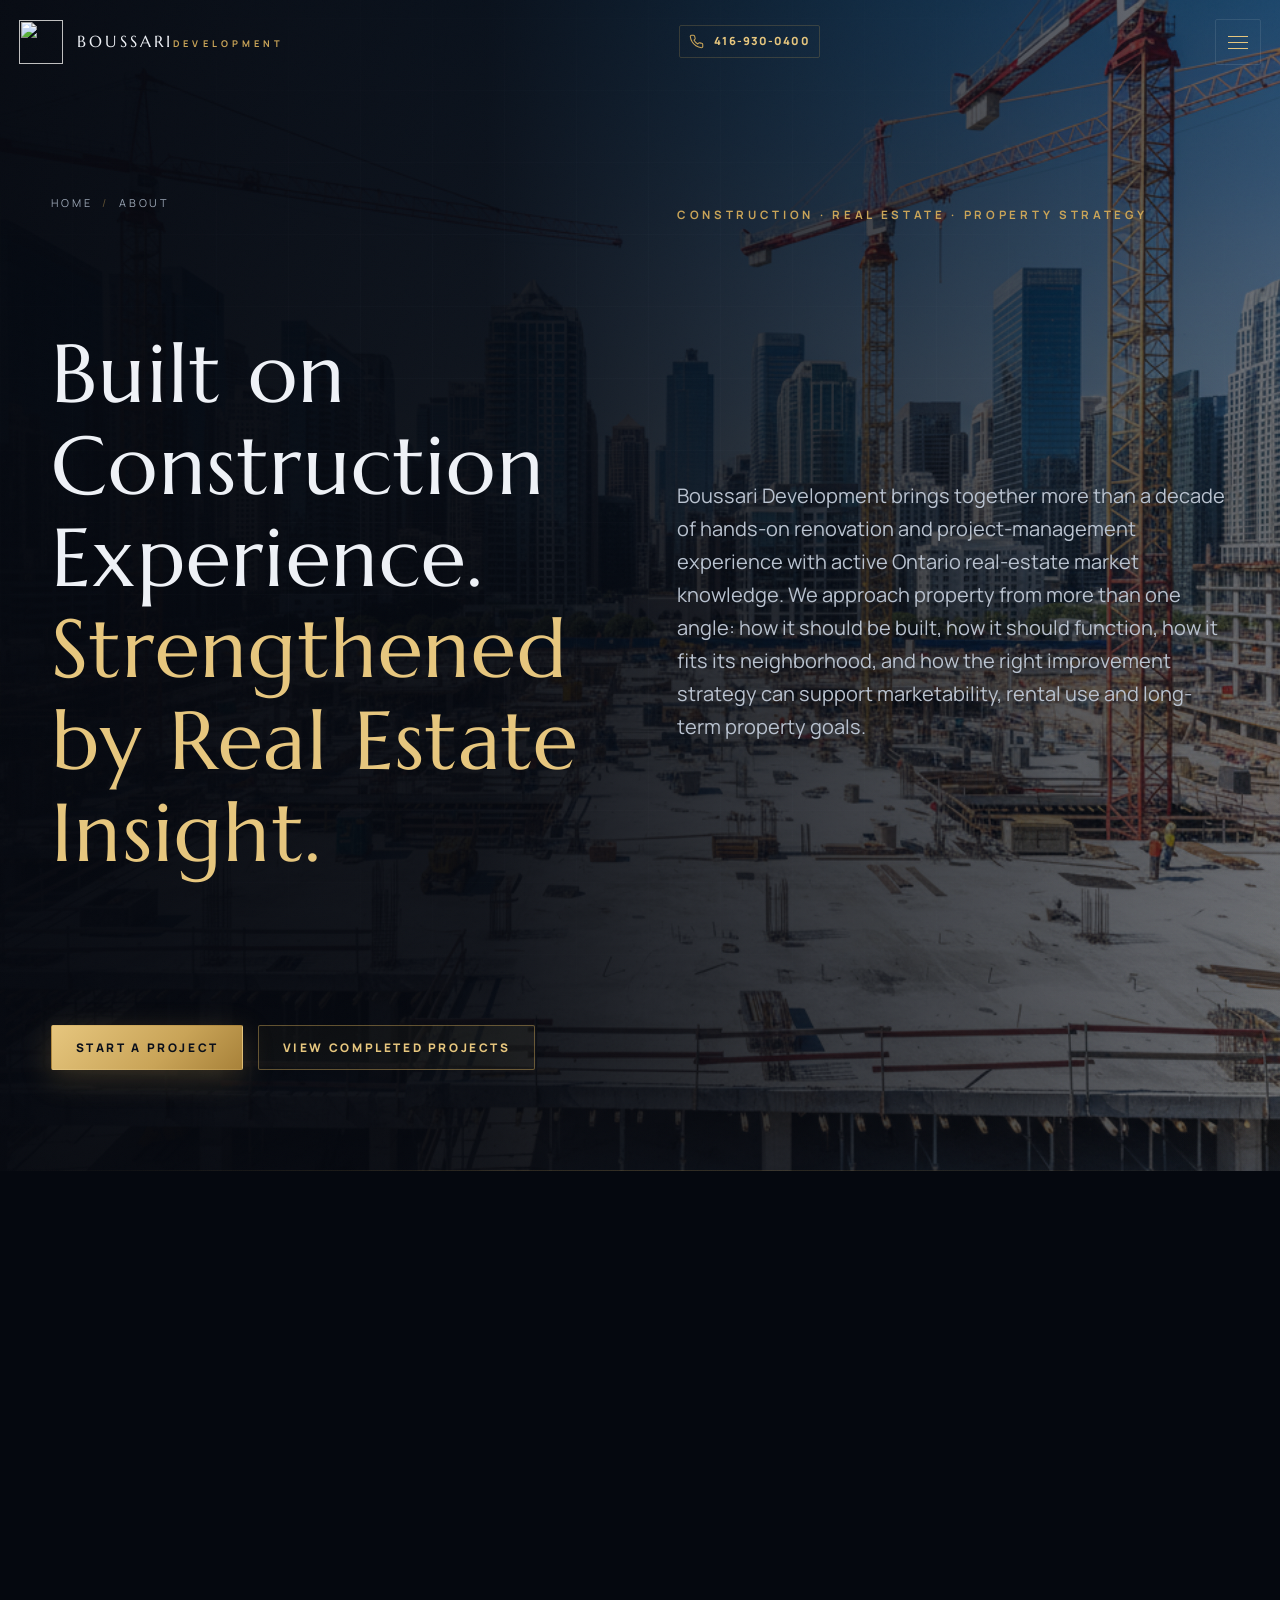
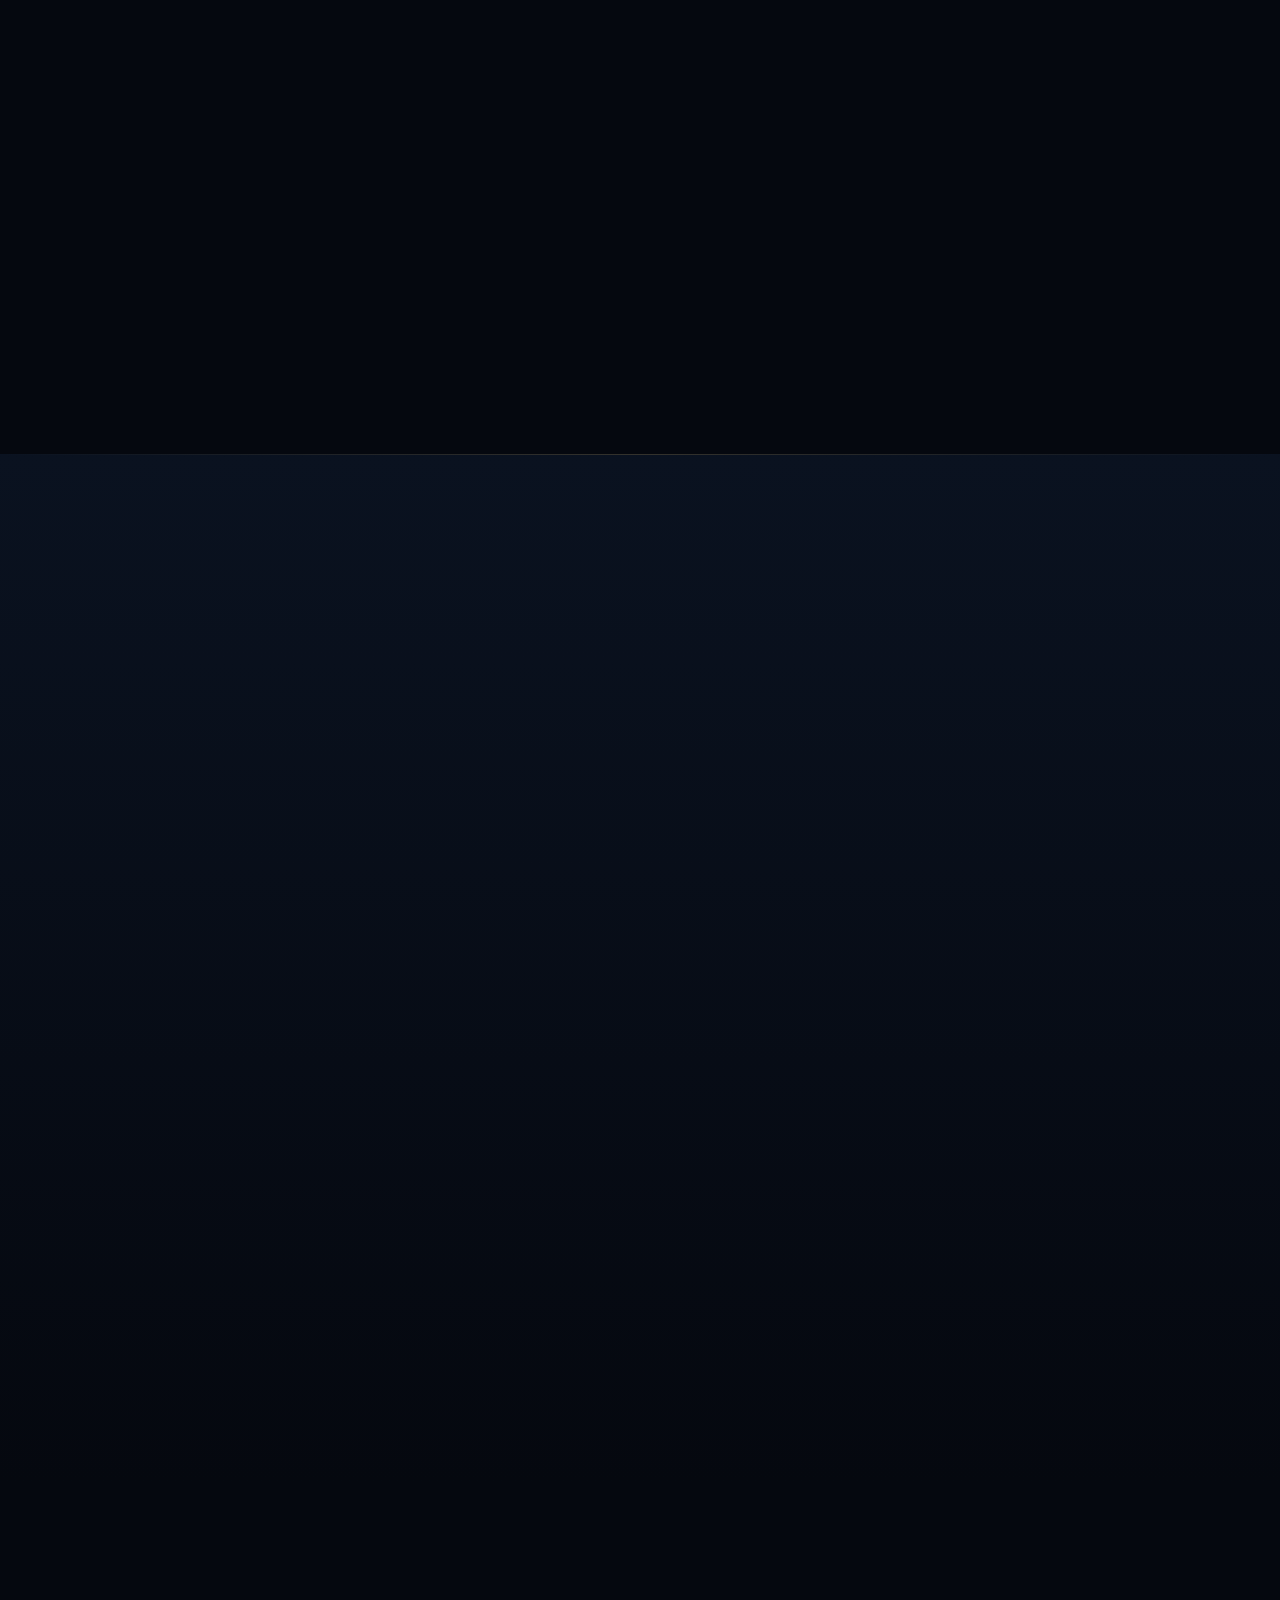
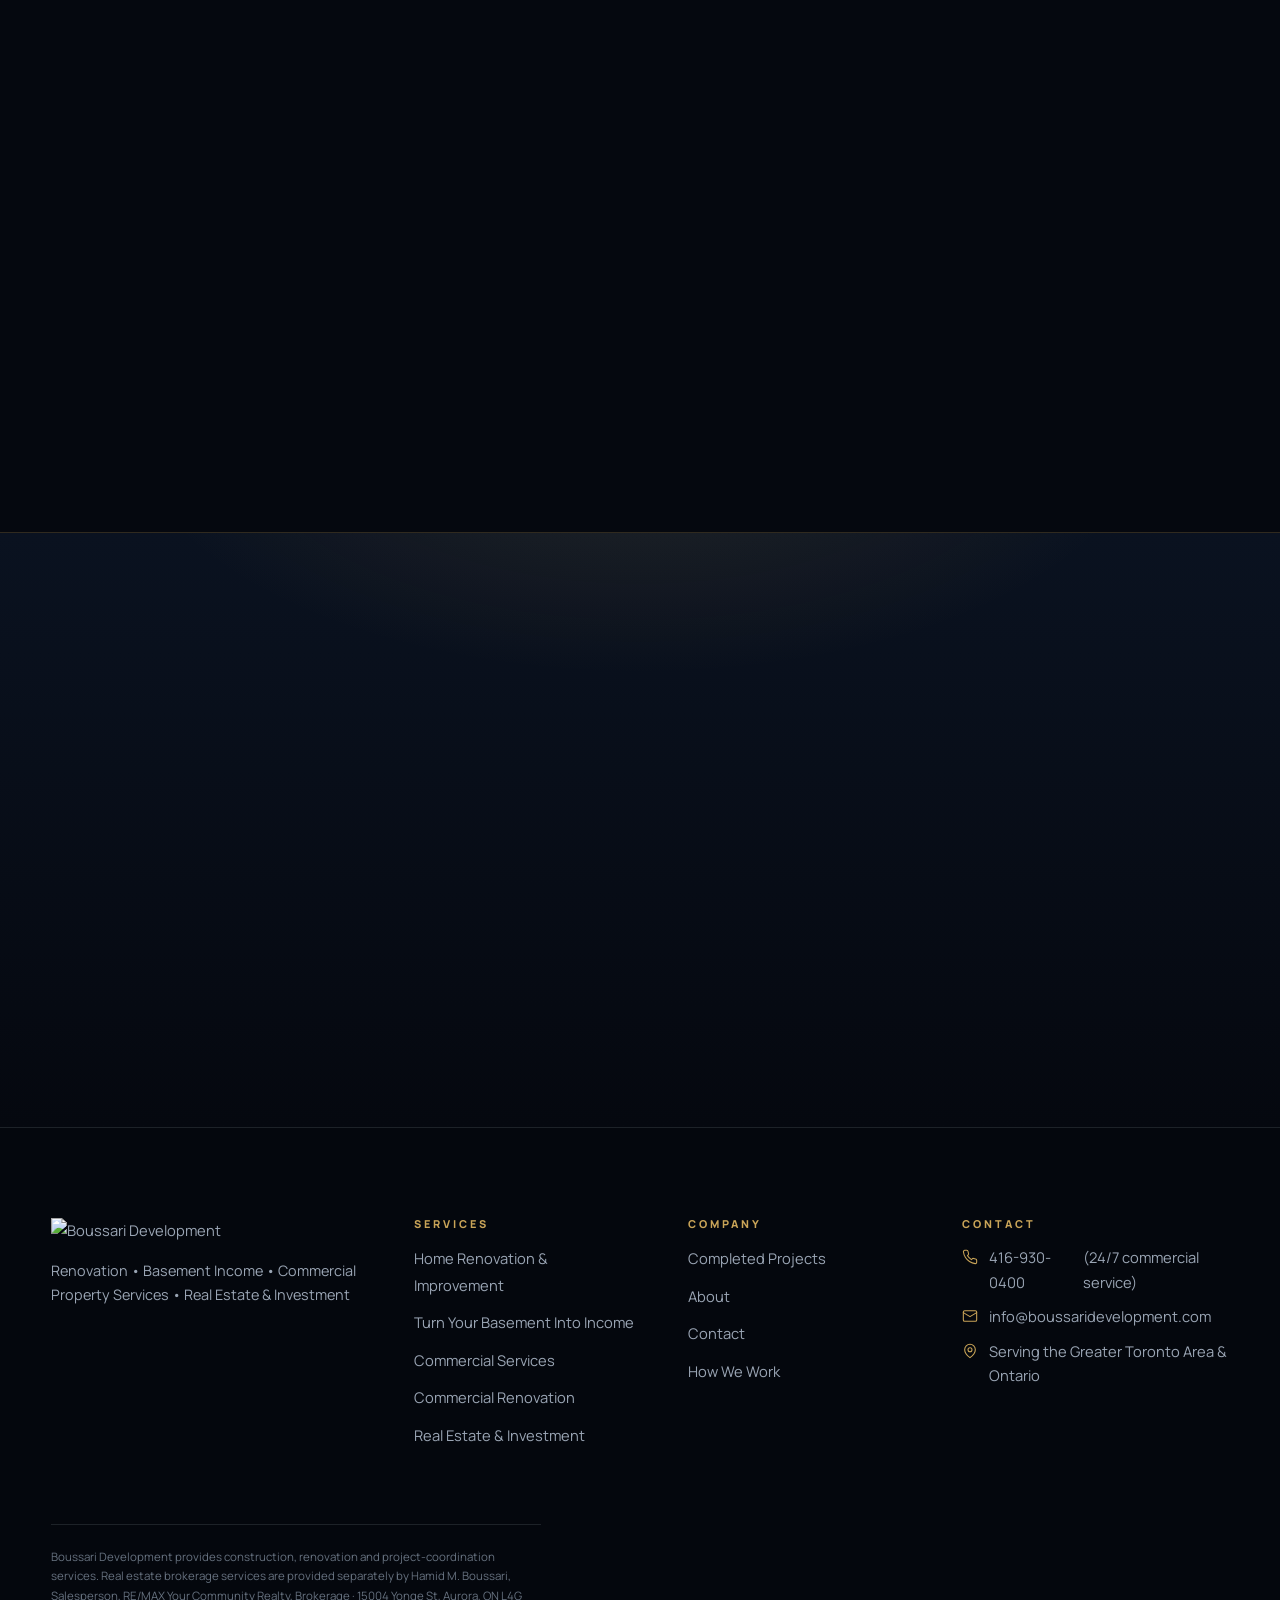
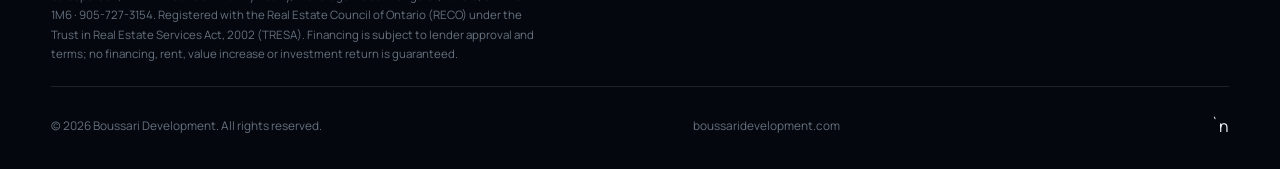
==== commit 6f79c389: "Replace all stock photos with original generated imagery; remove fake project locations and credits " ====
--- a/about.html
+++ b/about.html
@@ -48,7 +48,7 @@
 
 <!-- ================= PAGE HERO ================= -->
 <section class="page-hero">
-  <div class="hero-photo" aria-hidden="true"><img src="assets/img/photos/construction-skyline-2.jpg" alt="" loading="eager"></div>
+  <div class="hero-photo" aria-hidden="true"><img src="assets/img/photos/construction-skyline-2.jpg?v=12" alt="" loading="eager"></div>
   <div class="hero-grid" aria-hidden="true"></div>
   <div class="hero-sweep" aria-hidden="true"></div>
   <div class="hero-noise" aria-hidden="true"></div>
@@ -89,7 +89,7 @@
   <div class="wrap grid split">
     <div class="split-media reveal corner-frame" data-parallax="0.04">
       <div class="art-panel tall" role="img" aria-label="Realtor meeting with clients at a property">
-        <img class="art-photo" src="assets/img/photos/agent-home-tour.jpg" alt="Realtor meeting with clients outside a residential property" loading="lazy">
+        <img class="art-photo" src="assets/img/photos/agent-home-tour.jpg?v=12" alt="Realtor meeting with clients outside a residential property" loading="lazy">
         <span class="ph-tag">Leadership &amp; capability</span>
       </div>
     </div>
@@ -185,7 +185,7 @@
     <p class="foot-broker">Boussari Development provides construction, renovation and project-coordination services. Real estate brokerage services are provided separately by Hamid M. Boussari, Salesperson, RE/MAX Your Community Realty, Brokerage · 15004 Yonge St, Aurora, ON L4G 1M6 · 905-727-3154. Registered with the Real Estate Council of Ontario (RECO) under the Trust in Real Estate Services Act, 2002 (TRESA). Financing is subject to lender approval and terms; no financing, rent, value increase or investment return is guaranteed.</p>
     <div class="foot-bottom">
       <p>© <span data-year>2026</span> Boussari Development. All rights reserved.</p>
-      <p>boussaridevelopment.com</p>`n      <p><a href="credits.html" class="foot-photos">Photography credits</a> — open-content licenses</p>
+      <p>boussaridevelopment.com</p>`n
     </div>
   </div>
 </footer>
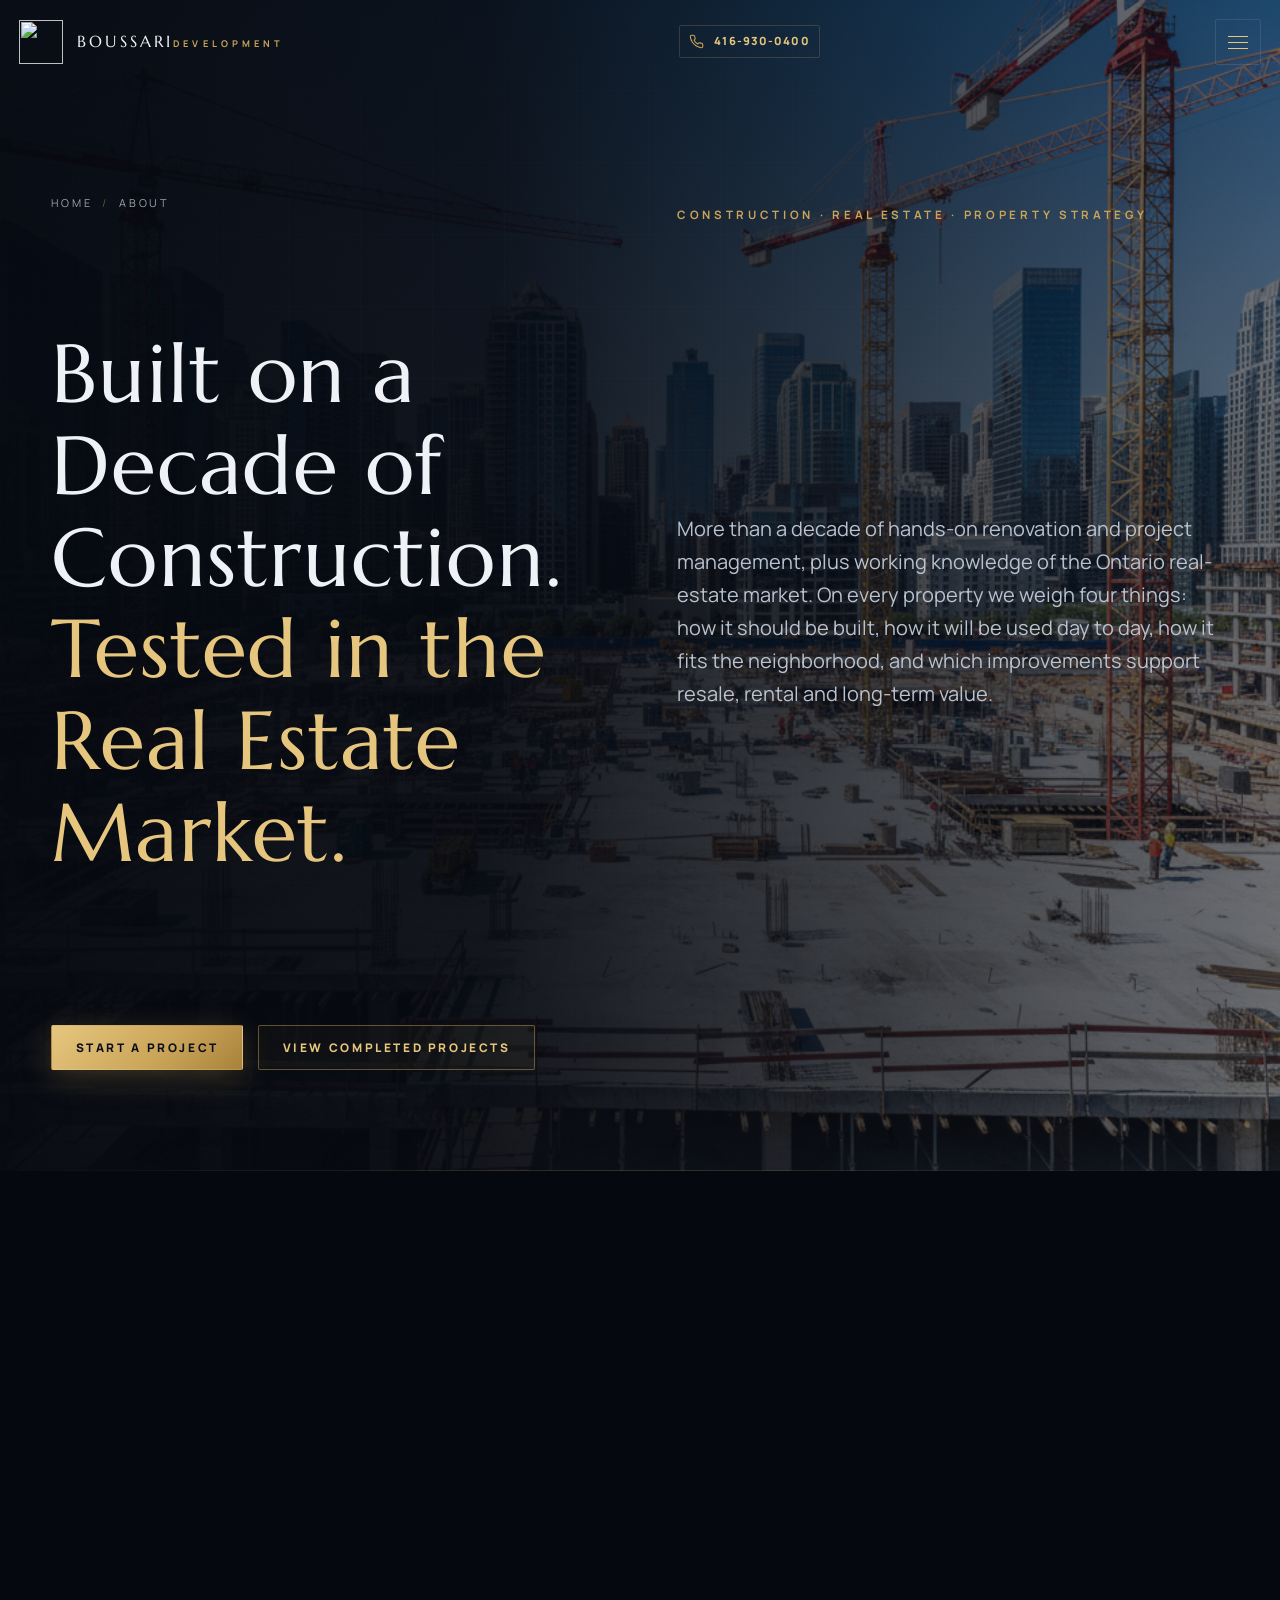
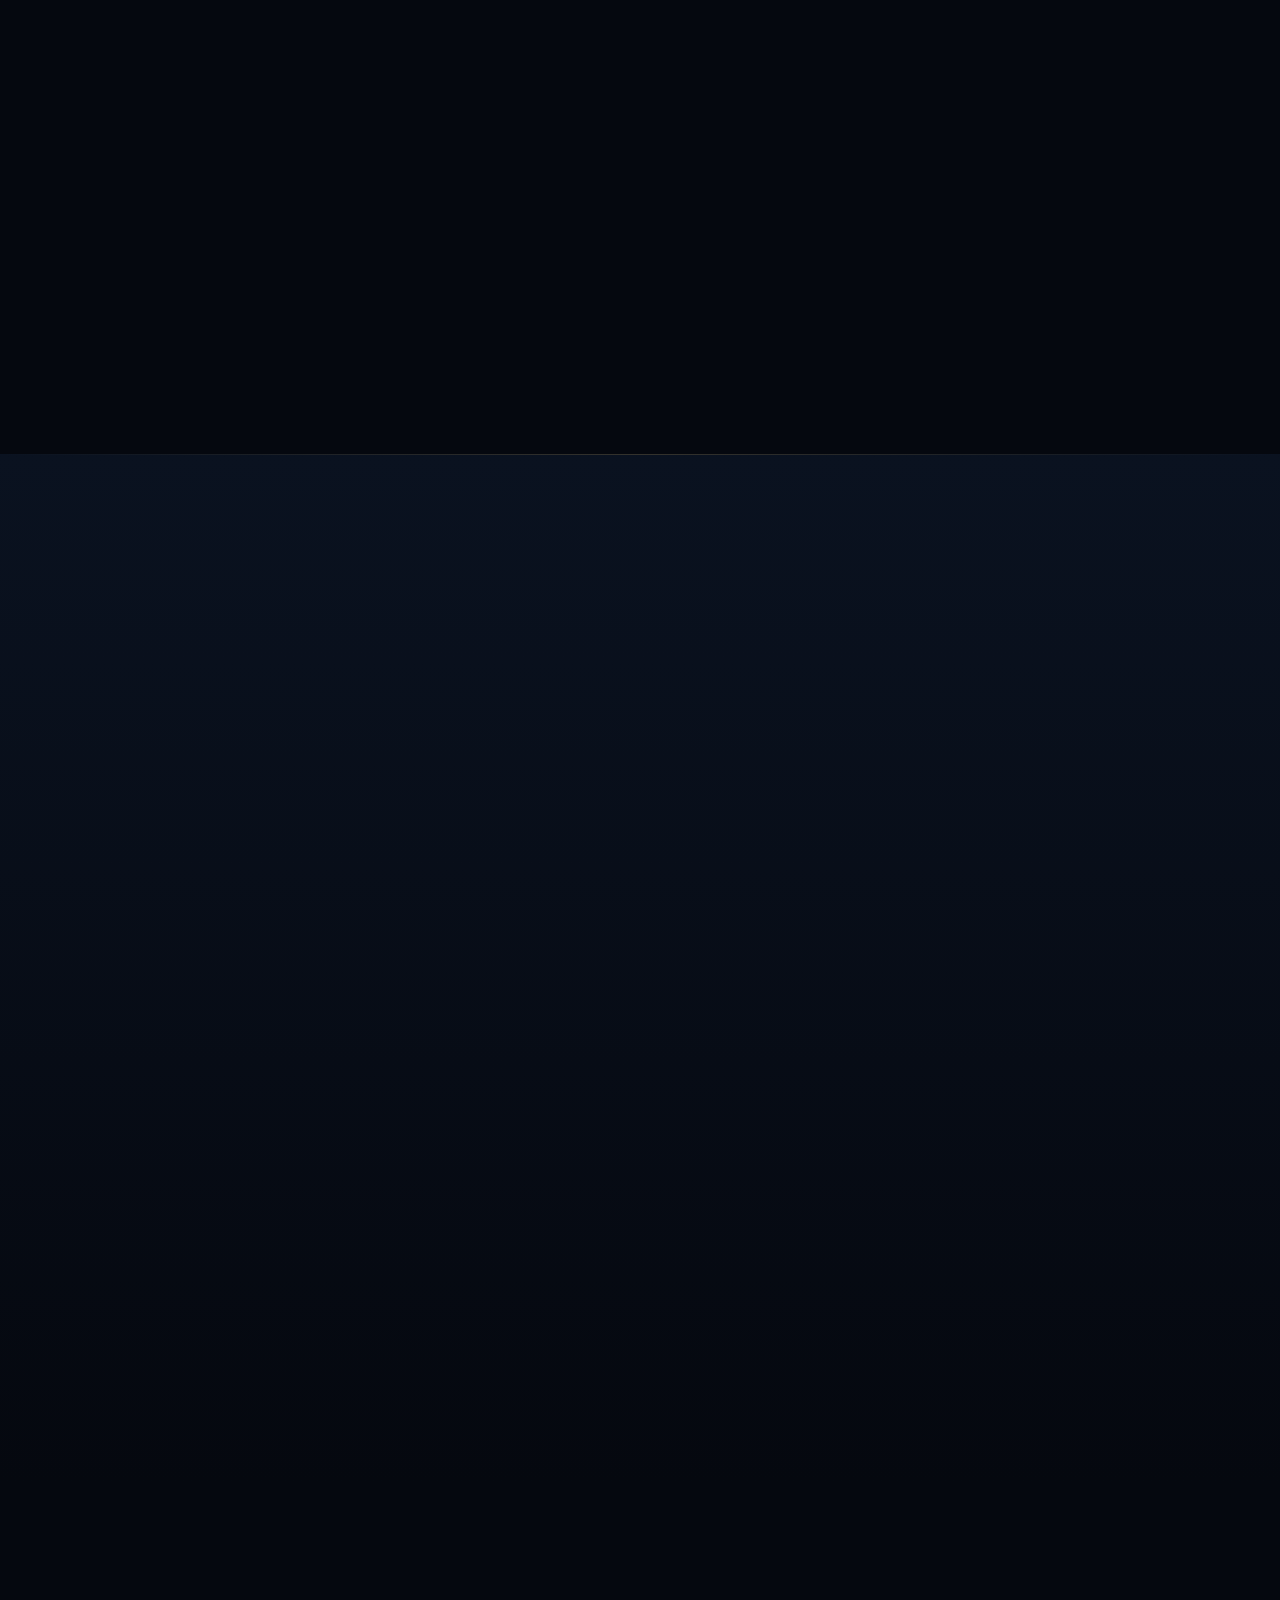
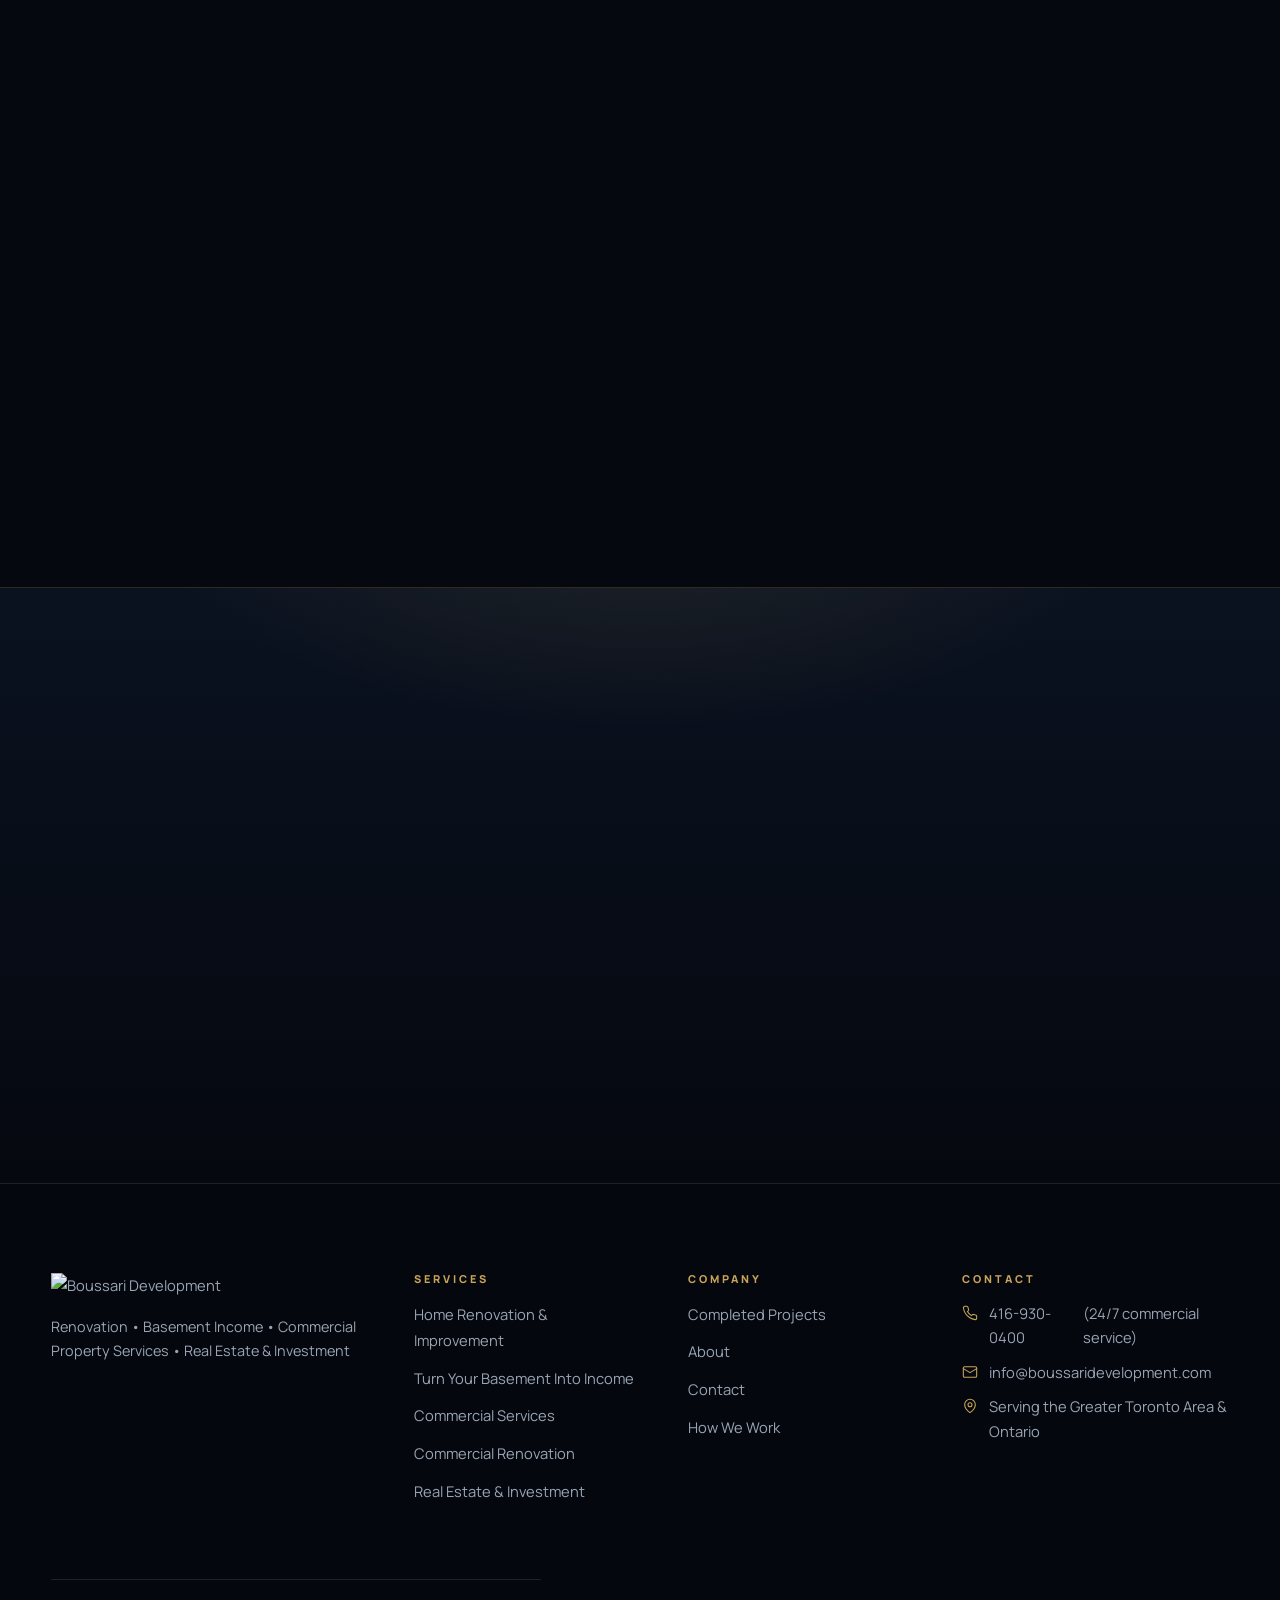
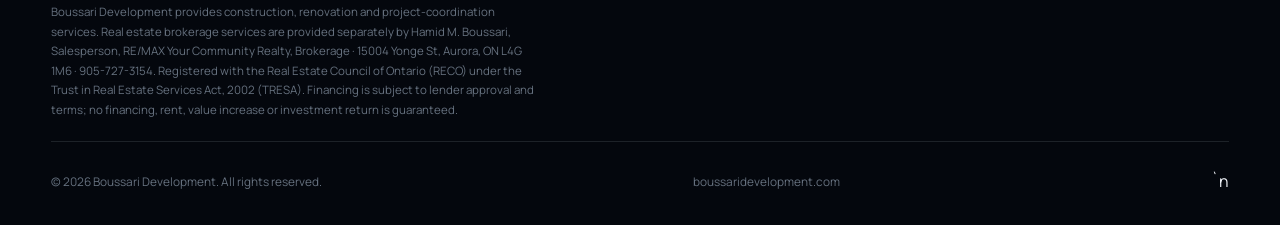
==== commit fd333a4b: "Copy pass: remove AI tells and stale copy across all pages (plain, concrete language)" ====
--- a/about.html
+++ b/about.html
@@ -10,7 +10,7 @@
 <link rel="preconnect" href="https://fonts.googleapis.com">
 <link rel="preconnect" href="https://fonts.gstatic.com" crossorigin>
 <link href="https://fonts.googleapis.com/css2?family=Marcellus&family=Manrope:wght@400;600;700;800&display=swap" rel="stylesheet">
-<link rel="stylesheet" href="assets/css/style.css?v=11">
+<link rel="stylesheet" href="assets/css/style.css?v=13">
 <noscript><style>.reveal{opacity:1;transform:none}.hero h1 .ln > span{transform:none}.hero-sub,.hero-cta,.hero-note,.scroll-cue{opacity:1}</style></noscript>
 </head>
 <body>
@@ -55,8 +55,8 @@
   <div class="wrap hero-in">
     <nav class="crumbs" aria-label="Breadcrumb"><a href="index.html">Home</a><span class="sep">/</span><span>About</span></nav>
     <p class="eyebrow no-line">Construction · Real Estate · Property Strategy</p>
-    <h1>Built on Construction Experience. <span class="gold">Strengthened by Real Estate Insight.</span></h1>
-    <p class="lead">Boussari Development brings together more than a decade of hands-on renovation and project-management experience with active Ontario real-estate market knowledge. We approach property from more than one angle: how it should be built, how it should function, how it fits its neighborhood, and how the right improvement strategy can support marketability, rental use and long-term property goals.</p>
+    <h1>Built on a Decade of Construction. <span class="gold">Tested in the Real Estate Market.</span></h1>
+    <p class="lead">More than a decade of hands-on renovation and project management, plus working knowledge of the Ontario real-estate market. On every property we weigh four things: how it should be built, how it will be used day to day, how it fits the neighborhood, and which improvements support resale, rental and long-term value.</p>
     <div class="btn-row hero-cta" style="opacity:1; animation:none">
       <a class="btn btn-gold" href="contact.html">Start a Project</a>
       <a class="btn btn-ghost" href="projects.html">View Completed Projects</a>
@@ -73,7 +73,7 @@
     </div>
     <div class="reveal" data-d="2">
       <p class="lead" style="text-align:center; max-width:70ch; margin-inline:auto">Boussari Development was built around a simple idea: property decisions are stronger when construction, real estate and project strategy are connected.</p>
-      <p style="margin-top:1.6em; text-align:center; max-width:70ch; margin-inline:auto">Our background combines hands-on renovation experience, project coordination and active real-estate market knowledge. That allows us to help a homeowner decide what to improve, help an investor understand what a property may need, and manage the practical work required to move the property toward the client's objective. From a focused home improvement to a legal income suite, commercial project or value-add renovation, our role is to organize the right path and coordinate the project through completion.</p>
+      <p style="margin-top:1.6em; text-align:center; max-width:70ch; margin-inline:auto">Our background combines hands-on renovation experience, project coordination and active real-estate market knowledge. That allows us to help a homeowner decide what to improve, help an investor understand what a property may need, and manage the practical work required to move the property toward the client's objective. From a focused home improvement to a legal income suite, commercial project or value-add renovation, our job is to line up the right path and see the project through to completion.</p>
     </div>
     <div class="stats reveal" data-d="3" style="margin-top:clamp(44px,6vw,72px)">
       <div class="stat"><span class="n"><span data-count="10">10</span><sup>+</sup></span><span class="l">Years Hands-On Experience</span></div>
@@ -114,7 +114,7 @@
   <div class="wrap">
     <div class="sec-head reveal">
       <span class="sec-num">Why Boussari Development</span>
-      <h2>Practical Property Knowledge — <span class="gold">Not Just Construction</span></h2>
+      <h2>Practical Property Knowledge, <span class="gold">On Top of the Construction Work</span></h2>
     </div>
     <ul class="list-check list-2col reveal" data-d="2">
       <li>Small jobs and larger projects are both welcome</li>
--- a/assets/css/style.css
+++ b/assets/css/style.css
@@ -989,3 +989,58 @@
   .photo-strip{ grid-template-columns:1fr; }
   .hero-photo::before{ opacity:.32; }
 }
+
+/* ---------- home photo hero (v13) ---------- */
+.photo-hero .hero-bg{ display:none; }
+.photo-hero .hero-photo::after{ display:none; }
+.photo-hero .hero-photo img{ object-position:center 42%; opacity:.94; filter:brightness(1) saturate(.96); }
+.hero-veil{
+  position:absolute; inset:0; z-index:-1; pointer-events:none;
+  background:
+    linear-gradient(90deg, rgba(4,7,13,.95) 0%, rgba(4,7,13,.86) 30%, rgba(4,7,13,.5) 58%, rgba(4,7,13,.14) 82%, rgba(4,7,13,.05) 100%),
+    linear-gradient(0deg, rgba(4,7,13,.92) 0%, rgba(4,7,13,.3) 24%, transparent 46%);
+}
+.hero-solo{ grid-template-columns:1fr; max-width:880px; }
+.hero-solo .hero-copy{ max-width:760px; }
+.hero-solo .hero-sub{ max-width:620px; }
+.hero-card{
+  margin-top:2.8em; display:inline-flex; flex-direction:row; flex-wrap:wrap; gap:10px 36px;
+  padding:16px 28px; border:1px solid rgba(201,164,88,.35); border-radius:4px;
+  background:rgba(6,10,18,.55); backdrop-filter:blur(10px); -webkit-backdrop-filter:blur(10px);
+  box-shadow:0 18px 48px rgba(0,0,0,.45);
+  opacity:0; animation:fadeUp 1s var(--ease) 1.05s forwards;
+}
+.hero-card .hc-row{ display:flex; align-items:baseline; gap:12px; }
+.hero-card .hc-k{ font-family:var(--serif); font-size:1.4rem; color:var(--gold-hi); line-height:1.1; }
+.hero-card .hc-l{ font-size:.66rem; font-weight:700; letter-spacing:.16em; text-transform:uppercase; color:var(--silver); }
+@media (max-width:560px){
+  .hero-card{ flex-direction:column; gap:12px; width:100%; padding:16px 20px; }
+}
+
+/* ---------- stats band (v13) ---------- */
+.stat-band{ border-block:1px solid var(--line-2); background:linear-gradient(180deg, var(--bg-2), var(--bg)); }
+.sb-in{ width:min(1200px,92vw); margin-inline:auto; display:grid; grid-template-columns:repeat(4,1fr); }
+.sb-in .stat{ padding:clamp(26px,3.6vw,44px) clamp(14px,2vw,28px); text-align:center; border-left:1px solid var(--line-2); }
+.sb-in .stat:first-child{ border-left:0; }
+.sb-in .stat .n{ font-family:var(--serif); font-size:clamp(2rem,3.6vw,2.9rem); color:var(--gold-hi); line-height:1; display:inline-block; }
+.sb-in .stat .suffix{ font-family:var(--serif); font-size:clamp(1.05rem,1.8vw,1.4rem); color:var(--gold); margin-left:2px; }
+.sb-in .stat .l{ display:block; margin-top:.85em; font-size:.72rem; font-weight:700; letter-spacing:.16em; text-transform:uppercase; color:var(--muted); }
+@media (max-width:860px){
+  .sb-in{ grid-template-columns:1fr 1fr; }
+  .sb-in .stat{ border-top:1px solid var(--line-2); }
+  .sb-in .stat:nth-child(-n+2){ border-top:0; }
+  .sb-in .stat:nth-child(3){ border-left:0; }
+}
+
+/* ---------- why + how merged (v13) ---------- */
+.why-how{ display:grid; grid-template-columns:1fr 1fr; gap:clamp(44px,6vw,90px); align-items:start; }
+.mini-steps{ display:flex; flex-direction:column; }
+.mini-step{ display:grid; grid-template-columns:58px 1fr; gap:16px; padding:19px 0; border-bottom:1px solid var(--line-2); }
+.mini-step:first-child{ padding-top:0; }
+.mini-step:last-child{ border-bottom:0; }
+.mini-step .n{ font-family:var(--serif); font-size:1.1rem; color:var(--gold); padding-top:3px; }
+.mini-step h3{ font-size:1.02rem; margin-bottom:.3em; }
+.mini-step p{ font-size:.88rem; color:var(--muted); }
+@media (max-width:920px){
+  .why-how{ grid-template-columns:1fr; gap:56px; }
+}
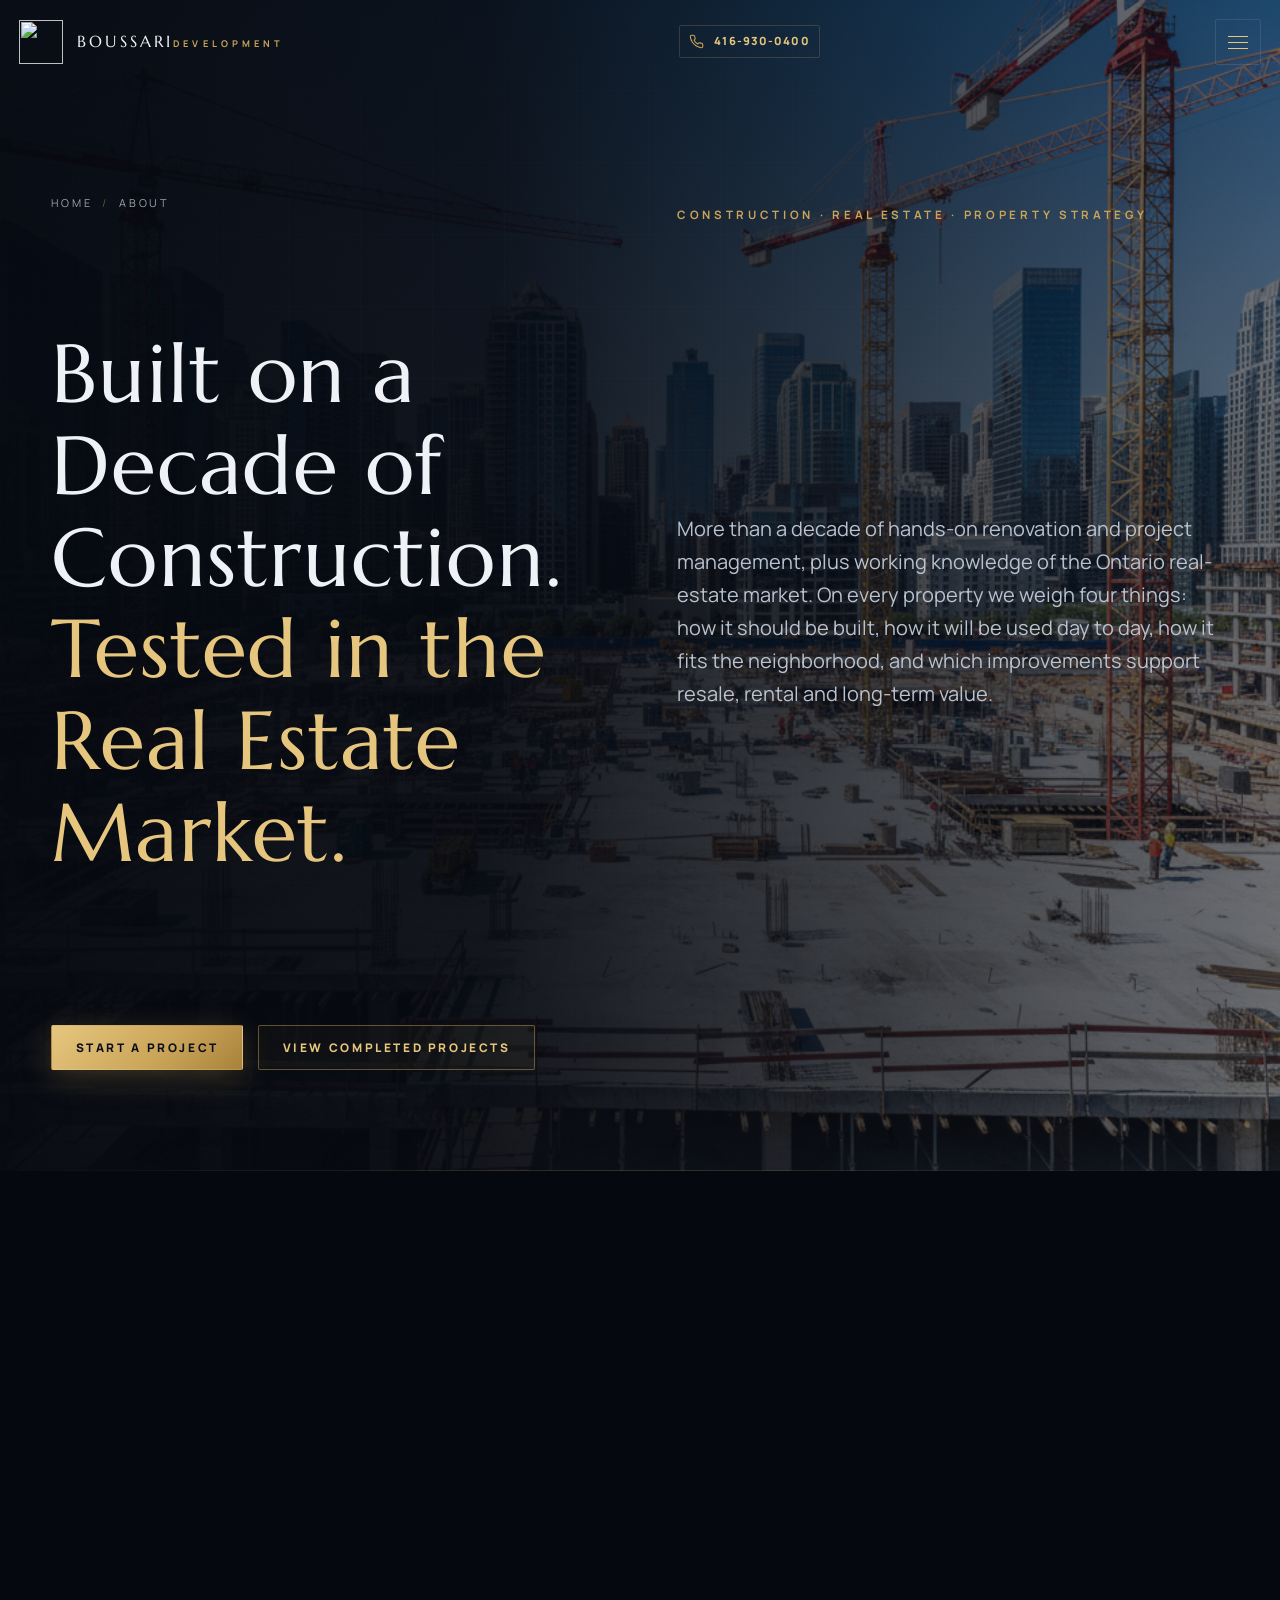
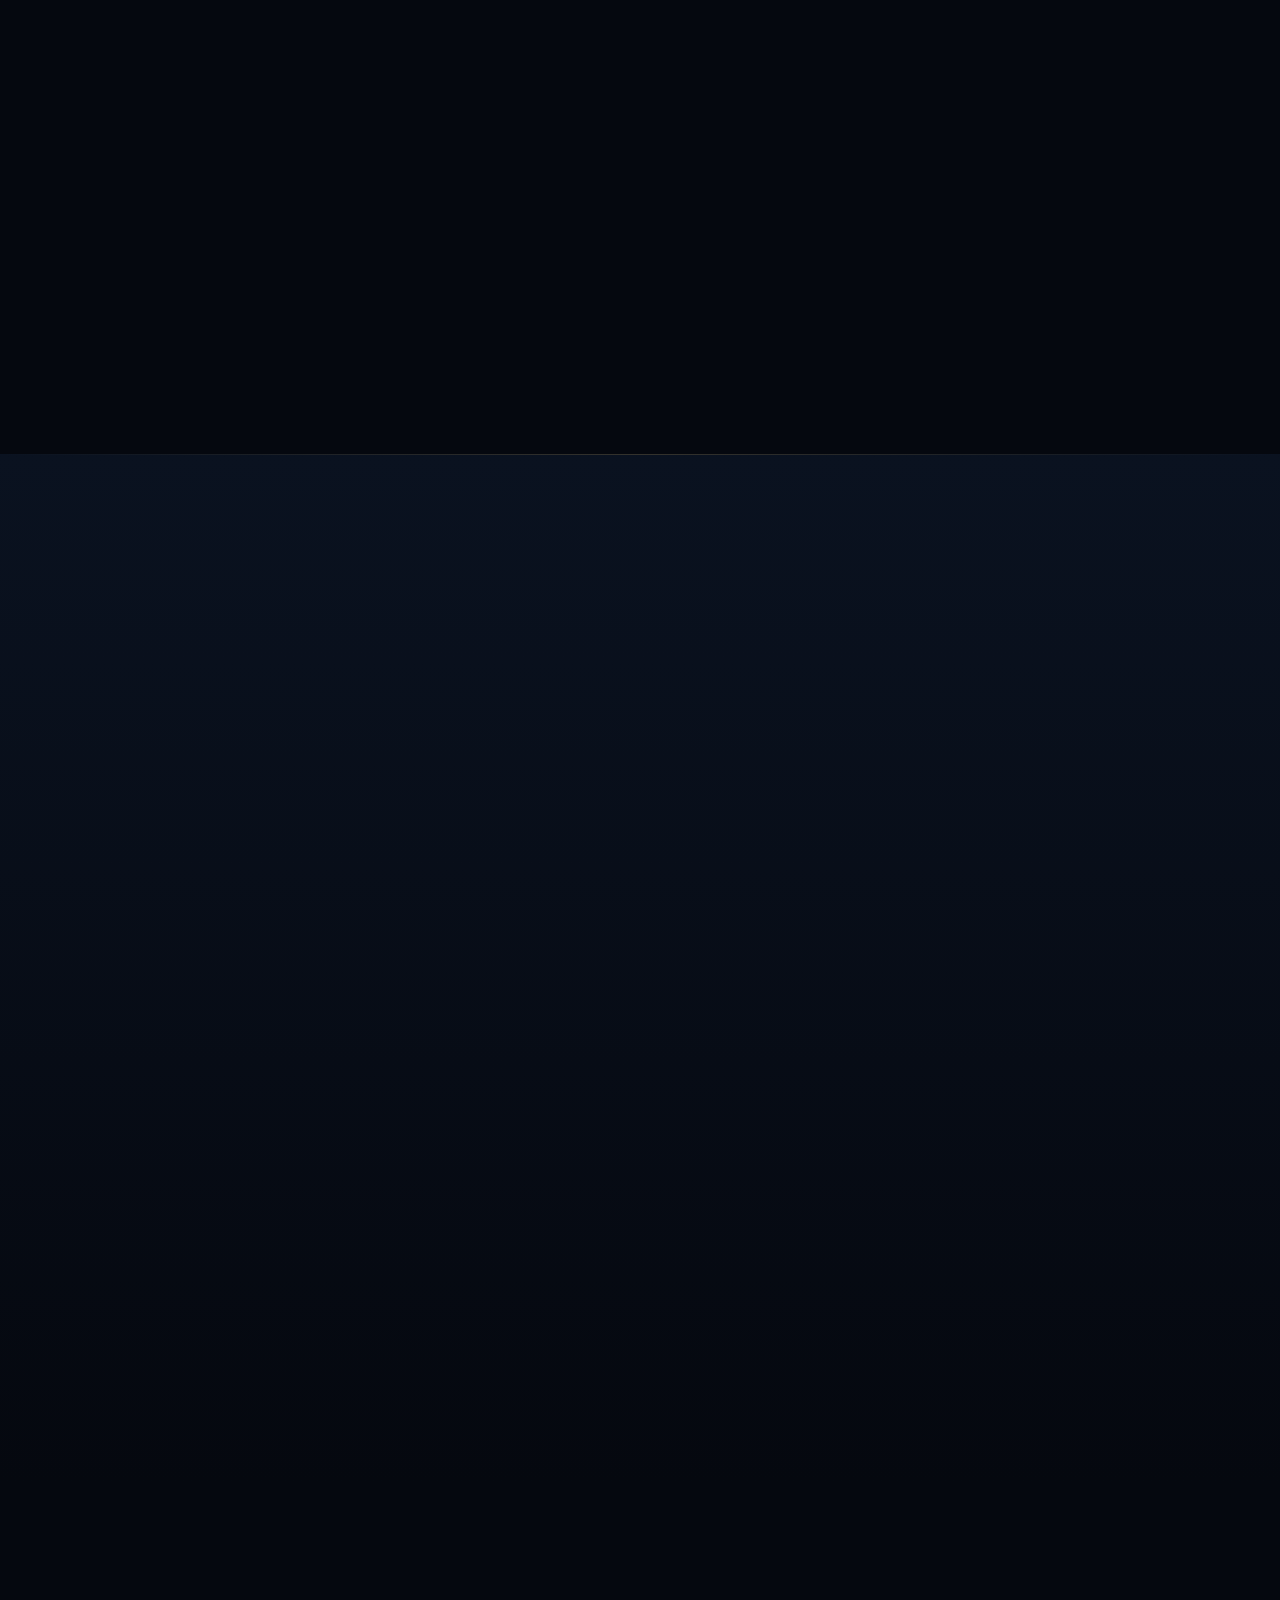
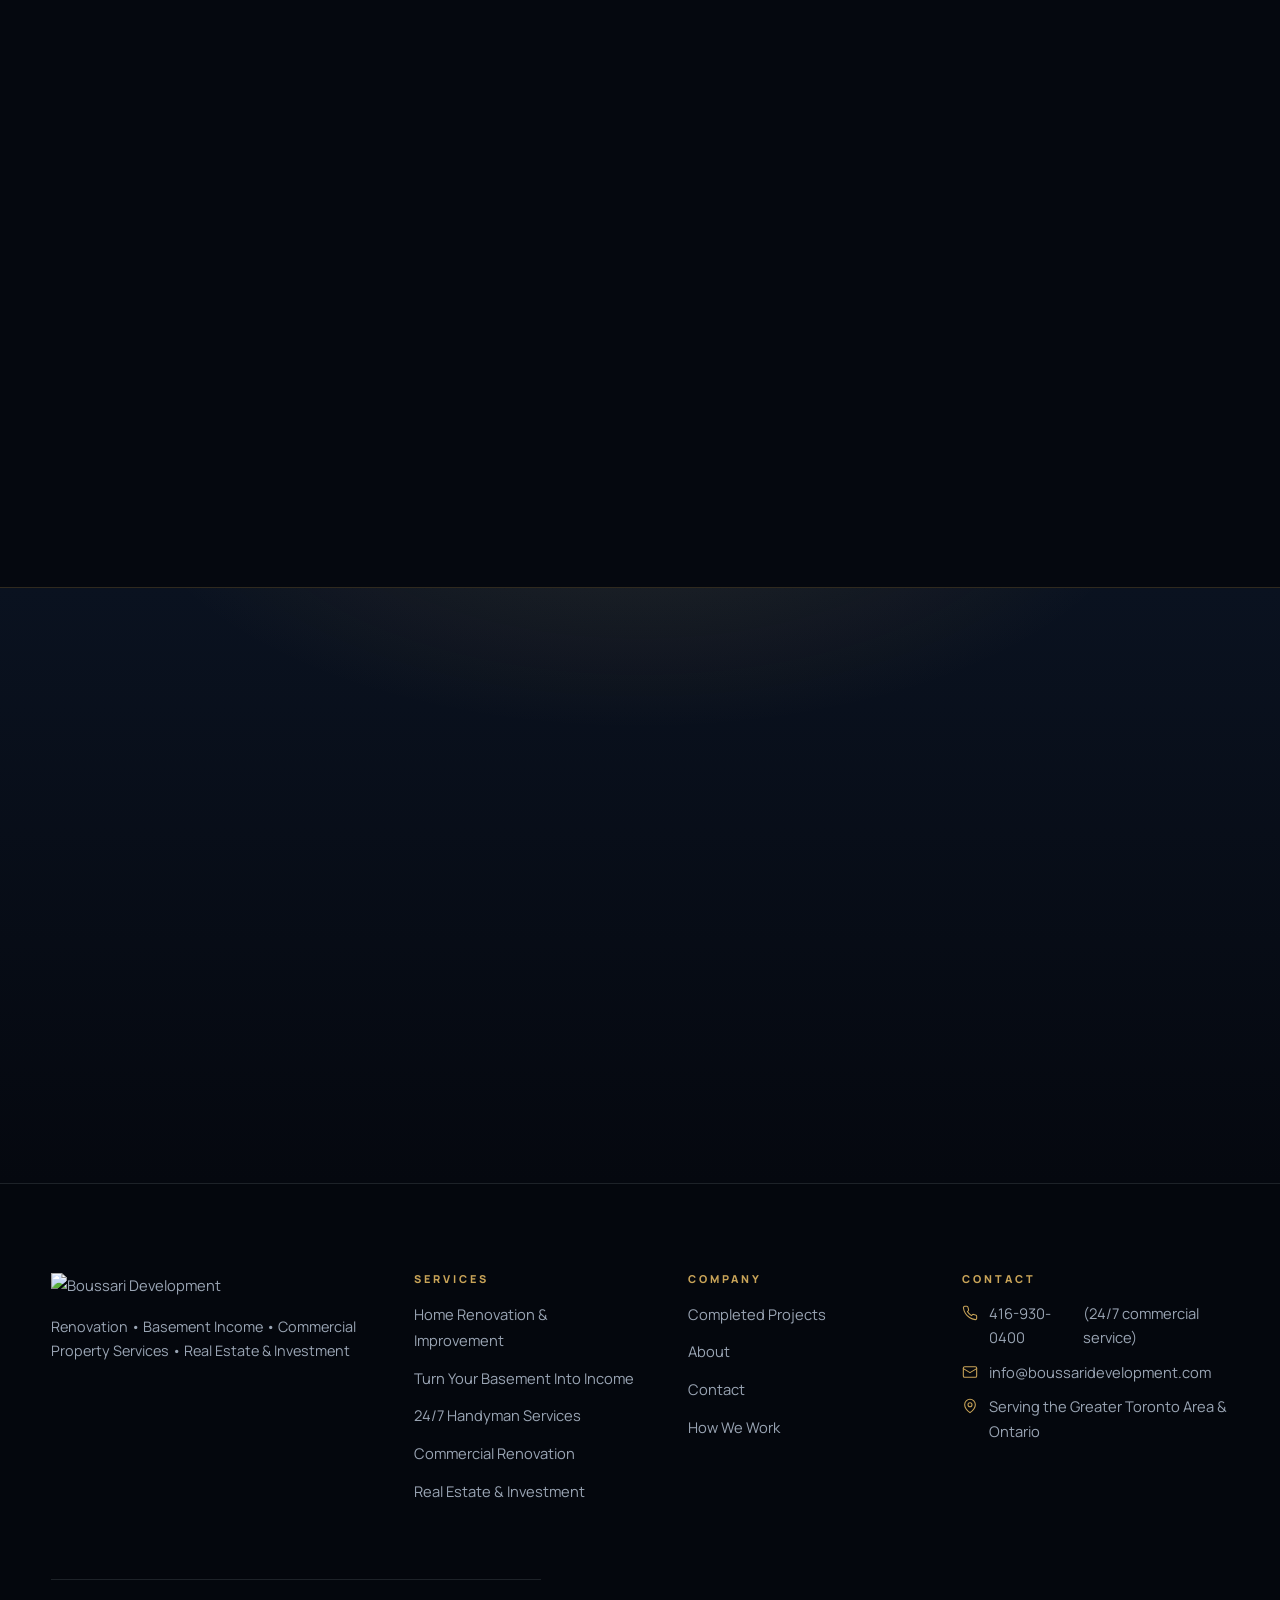
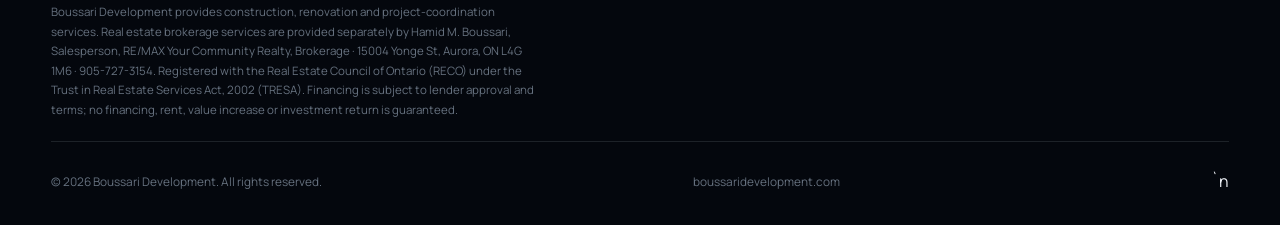
==== commit 20c1715f: "Rename Commercial Services tab to 24/7 Handyman Services (nav + footers)" ====
--- a/about.html
+++ b/about.html
@@ -28,7 +28,7 @@
         <li><a href="index.html">Home</a></li>
         <li><a href="renovation.html">Renovation</a></li>
         <li><a href="basement-income.html">Basement Income</a></li>
-        <li><a href="commercial.html">Commercial Services</a></li>
+        <li><a href="commercial.html">24/7 Handyman Services</a></li>
         <li><a href="commercial-renovation.html">Commercial Renovation</a></li>
         <li><a href="real-estate.html">Real Estate &amp; Investment</a></li>
         <li><a href="projects.html">Projects</a></li>
@@ -159,7 +159,7 @@
         <ul>
           <li><a href="renovation.html">Home Renovation &amp; Improvement</a></li>
           <li><a href="basement-income.html">Turn Your Basement Into Income</a></li>
-          <li><a href="commercial.html">Commercial Services</a></li>
+          <li><a href="commercial.html">24/7 Handyman Services</a></li>
           <li><a href="commercial-renovation.html">Commercial Renovation</a></li>
           <li><a href="real-estate.html">Real Estate &amp; Investment</a></li>
         </ul>
